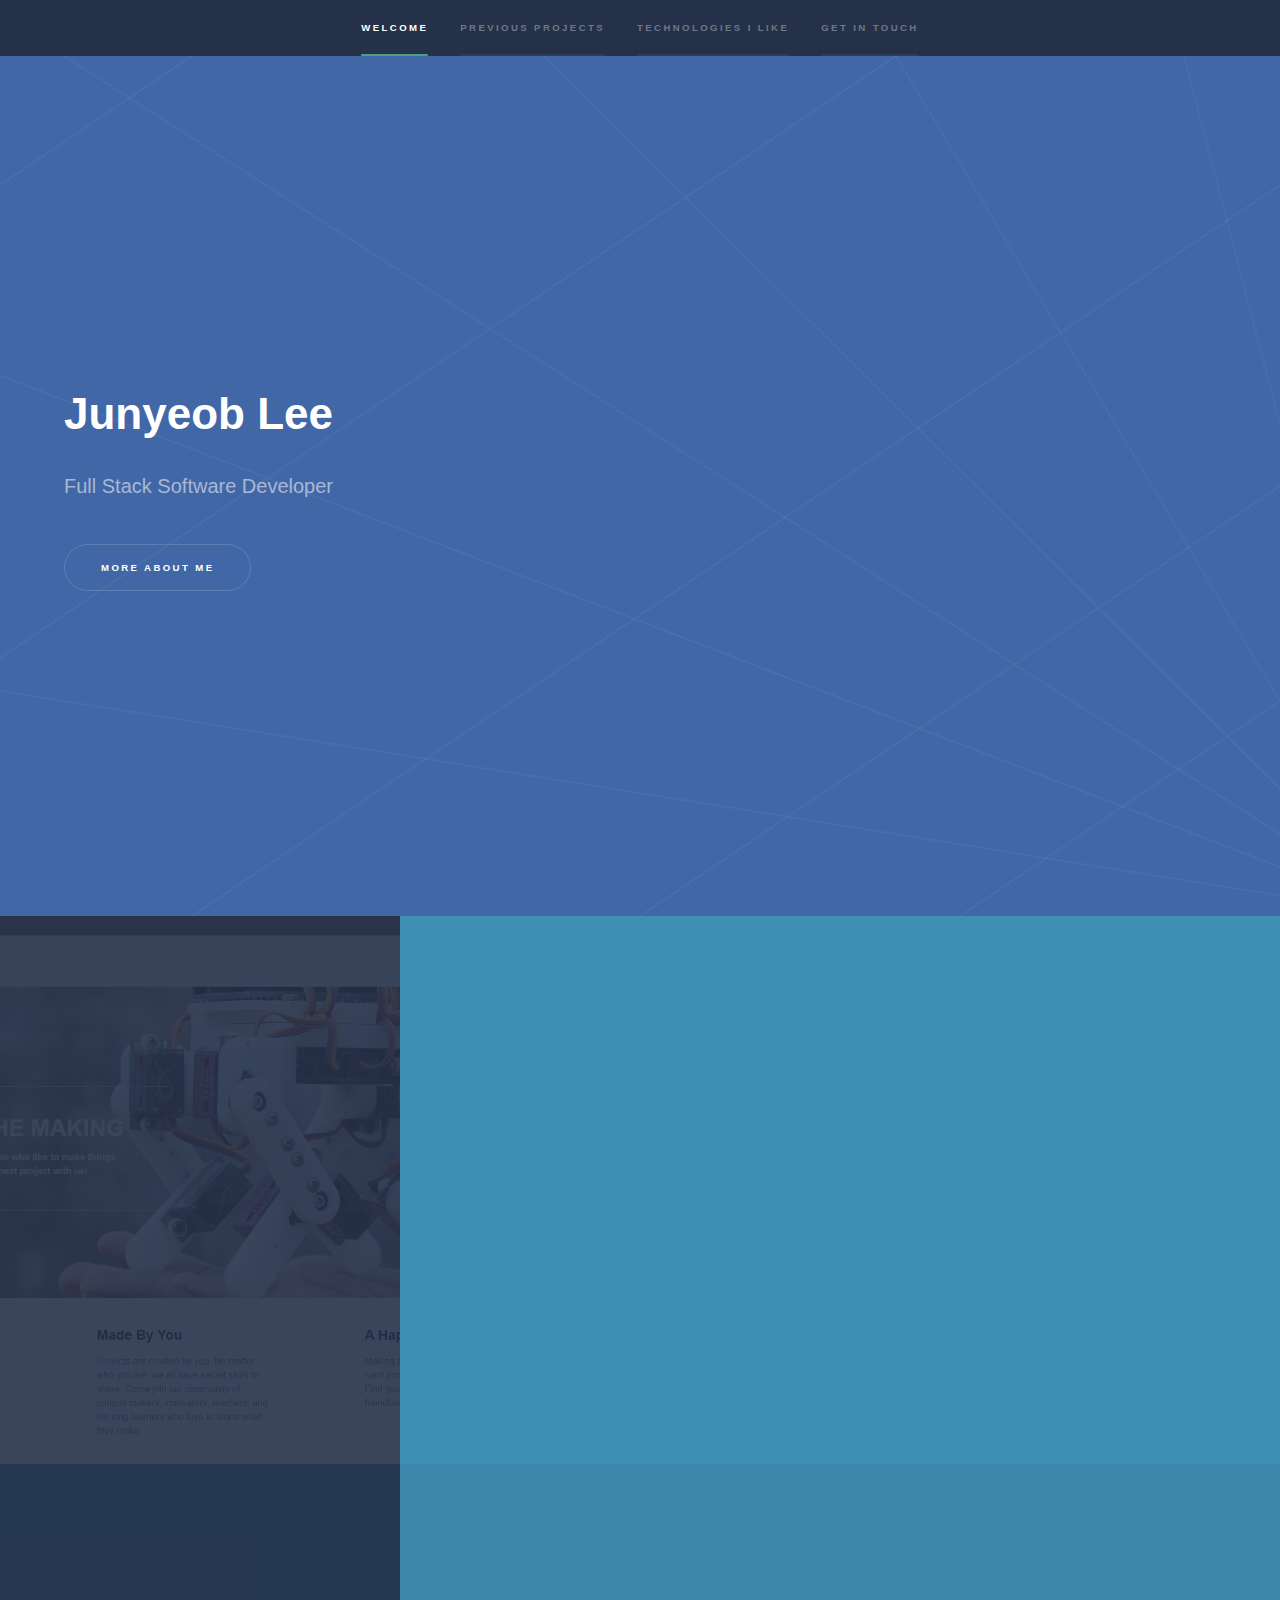
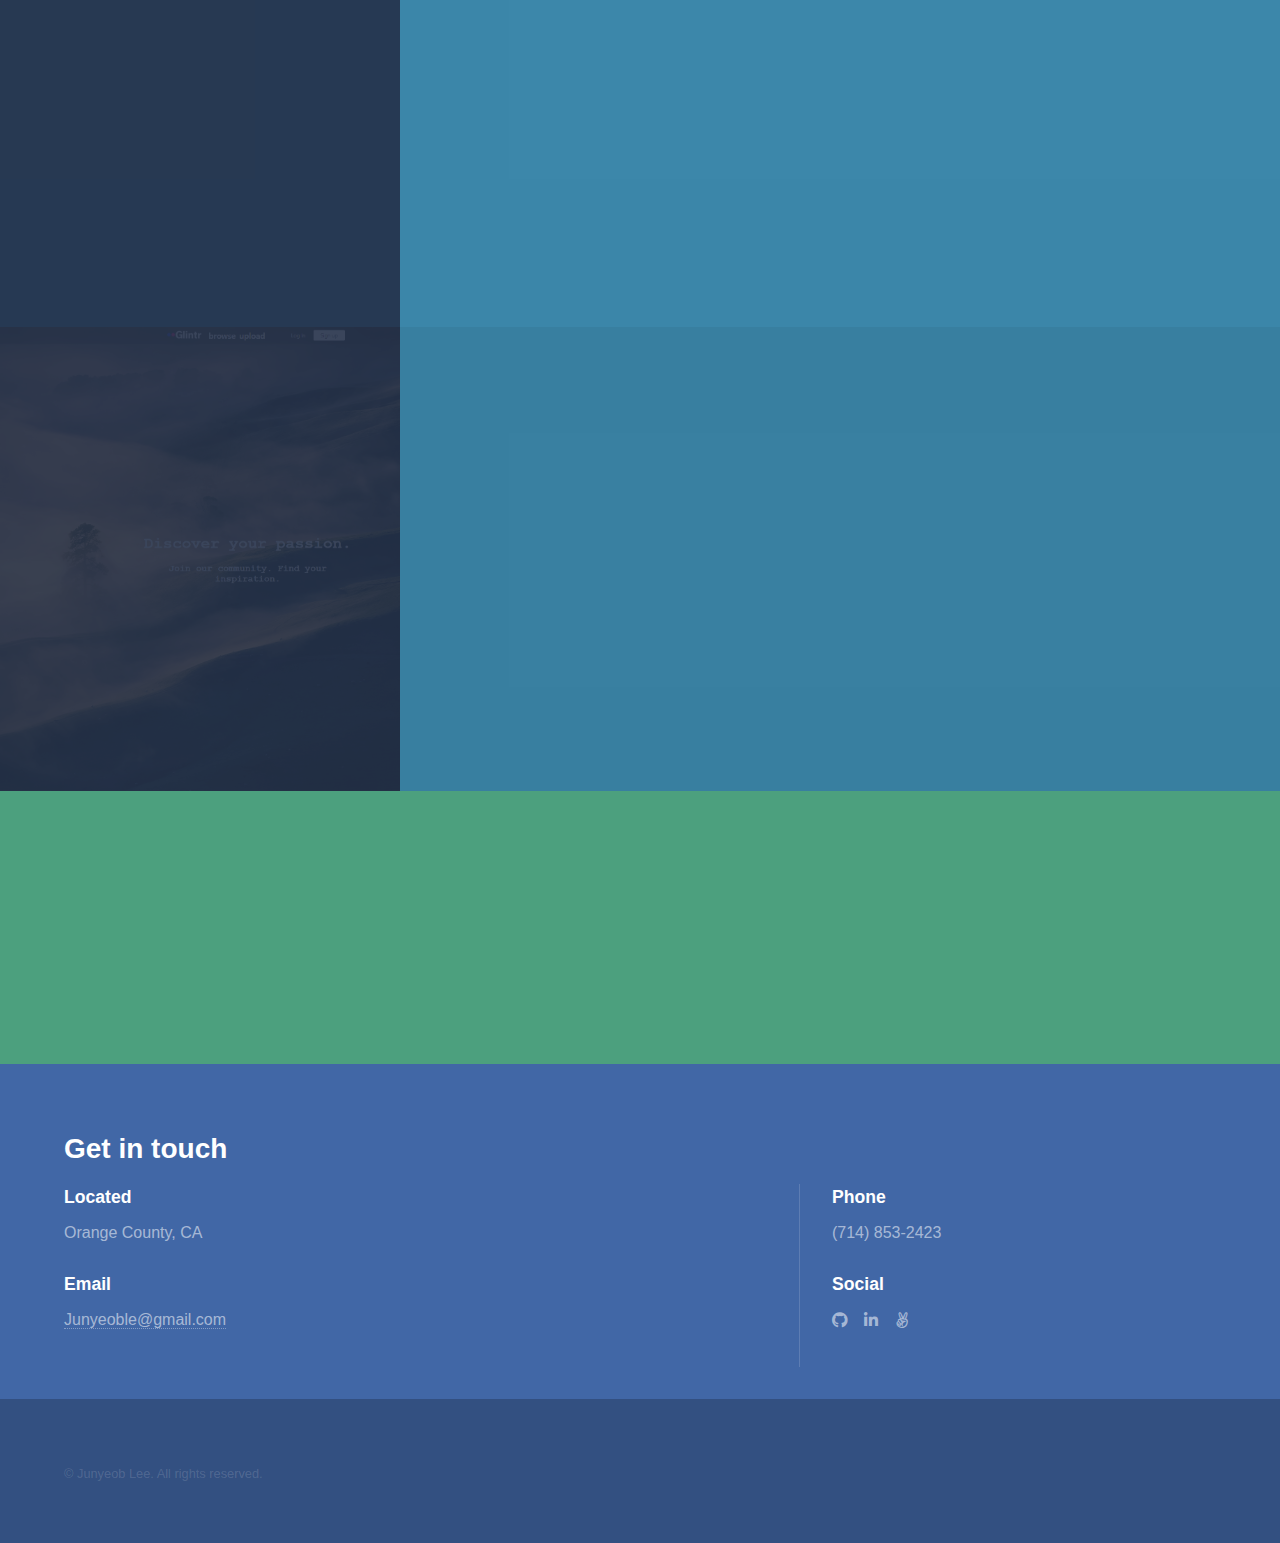
==== index.html @ c52e4247 "Add files via upload" ====
<!DOCTYPE HTML>
<!--
	Hyperspace by Pixelarity
	pixelarity.com | hello@pixelarity.com
	License: pixelarity.com/license
-->
<html>

<head>
	<title>Junyeob Lee</title>
	<meta charset="utf-8" />
	<meta name="viewport" content="width=device-width, initial-scale=1, user-scalable=no" />
	<link rel="stylesheet" href="assets/css/main.css" />
	<noscript>
		<link rel="stylesheet" href="assets/css/noscript.css" />
	</noscript>
</head>

<body class="is-preload">

	<!-- Sidebar -->
	<section id="sidebar">
		<div class="inner">
			<nav>
				<ul>
					<li><a href="#intro">Welcome</a></li>
					<li><a href="#one">Previous Projects</a></li>
					<li><a href="#two">Technologies I like</a></li>
					<li><a href="#three">Get in touch</a></li>
				</ul>
			</nav>
		</div>
	</section>

	<!-- Wrapper -->
	<div id="wrapper">

		<!-- Intro -->
		<section id="intro" class="wrapper style1 fullscreen fade-up">
			<div class="inner">
				<h1>Junyeob Lee</h1>
				<p>Full Stack Software Developer</p>
				<ul class="actions">
					<li><a href="#one" class="button scrolly">More about me</a></li>
				</ul>
			</div>
		</section>

		<!-- One -->
		<section id="one" class="wrapper style2 spotlights">
			<section>
				<a href="https://diwhy.herokuapp.com/" target="_blank" class="image"><img src="images/diwhy.png" alt=""
						data-position="center center" /></a>
				<div class="content">
					<div class="inner">
						<h2>DiWhy</h2>
						<p>A clone of Instructables.com for users to share pointless DIY Projects.</br></br>
							Please note that Live Sites
							are
							hosted on heroku, and they take a while to warm up for first time loading.</p>

						<section class="projecttechs">
							<ul class="tech">Frontend
								<li>
									HTML5
								</li>
								<li>
									CSS3
								</li>
								<li>
									React
								</li>
								<li>
									Redux
								</li>
							</ul>
							<ul class="tech">Backend
								<li>
									Python
								</li>
								<li>
									Flask
								</li>
								<li>
									SQLAlchemy
								</li>
								<li>
									PostgreSQL
								</li>
							</ul>
						</section>

						<ul class="actions">
							<li><a href="https://diwhy.herokuapp.com/" target="_blank" class="button">Live Site</a></li>
							<li><a href="https://github.com/TastySatang/DiWhy" target="_blank" class="button">Github Repository</a>
							</li>
						</ul>
					</div>
				</div>
			</section>
			<section>
				<a href="https://rev-up.herokuapp.com/" target="_blank" class="image"><img src="images/revup.png" alt="revup"
						data-position="top center" /></a>
				<div class="content">
					<div class="inner">
						<h2>Rev Up</h2>
						<p>Inspired by Meetup.com</p>
						<section class="projecttechs">
							<ul class="tech">Frontend
								<li>
									HTML5
								</li>
								<li>
									CSS3
								</li>
								<li>
									React
								</li>
								<li>
									Redux
								</li>
							</ul>
							<ul class="tech">Backend
								<li>
									Python
								</li>
								<li>
									Flask
								</li>
								<li>
									SQLAlchemy
								</li>
								<li>
									PostgreSQL
								</li>
							</ul>
						</section>
						<ul class="actions">
							<li><a href="https://rev-up.herokuapp.com/" target="_blank" class="button">Live Site</a></li>
							<li><a href="https://github.com/TastySatang/RevUp" target="_blank" class="button">Github Repository</a>
						</ul>
					</div>
				</div>
			</section>
			<section>
				<a href="https://glintr.herokuapp.com/" target="_blank" class="image"><img src="images/glintr.png" alt=""
						data-position="25% 25%" /></a>
				<div class="content">
					<div class="inner">
						<h2>Glintr</h2>
						<p>Flickr clone</p>
						<section class="projecttechs">
							<ul class="tech">Frontend
								<li>
									HTML5
								</li>
								<li>
									CSS3
								</li>
								<li>
									React
								</li>
								<li>
									Redux
								</li>
							</ul>
							<ul class="tech">Backend
								<li>
									Node.js
								</li>
								<li>
									Express.js
								</li>
								<li>
									Sequelize
								</li>
								<li>
									PostgreSQL
								</li>
							</ul>
						</section>
						<ul class="actions">
							<li><a href="https://glintr.herokuapp.com/" target="_blank" class="button">Live Site</a></li>
							<li><a href="https://github.com/TastySatang/Glintr" target="_blank" class="button">Github Repository</a>
						</ul>
					</div>
				</div>
			</section>
		</section>

		<!-- Two -->
		<section id="two" class="wrapper style3 fade-up">
			<div class="inner">
				<h2>Technologies I like</h2>
				<p>These are technologies I've used in my previous projects.</p>
				<div class="techs">
					<img alt="HTML5"
						src="https://img.shields.io/badge/html5-%23E34F26.svg?&amp;style=for-the-badge&amp;logo=html5&amp;logoColor=white">
					<img alt="CSS3"
						src="https://img.shields.io/badge/css3-%231572B6.svg?&amp;style=for-the-badge&amp;logo=css3&amp;logoColor=white">
					<img alt="JavaScript"
						src="https://img.shields.io/badge/javascript-%23323330.svg?&amp;style=for-the-badge&amp;logo=javascript&amp;logoColor=%23F7DF1E">
					<img alt="NodeJS"
						src="https://img.shields.io/badge/node.js-%2343853D.svg?&amp;style=for-the-badge&amp;logo=node.js&amp;logoColor=white">
					<img alt="Express.js"
						src="https://img.shields.io/badge/Express.js-000000?style=for-the-badge&amp;logo=express&amp;logoColor=white">
					<img alt="React"
						src="https://img.shields.io/badge/react-%2320232a.svg?&amp;style=for-the-badge&amp;logo=react&amp;logoColor=%2361DAFB">
					<img alt="Redux"
						src="https://img.shields.io/badge/redux-%23593d88.svg?&amp;style=for-the-badge&amp;logo=redux&amp;logoColor=white">
					<img alt="Mocha"
						src="https://img.shields.io/badge/-mocha-%238D6748?&amp;style=for-the-badge&amp;logo=mocha&amp;logoColor=white">
					<img alt="Postgres"
						src="https://img.shields.io/badge/postgres-%23316192.svg?&amp;style=for-the-badge&amp;logo=postgresql&amp;logoColor=white">
					<img alt="Python"
						src="https://img.shields.io/badge/python-%2314354C.svg?&amp;style=for-the-badge&amp;logo=python&amp;logoColor=white">
					<img alt="Flask"
						src="https://img.shields.io/badge/flask-%23000.svg?&amp;style=for-the-badge&amp;logo=flask&amp;logoColor=white">
					<img alt="Heroku"
						src="https://img.shields.io/badge/heroku-%23430098.svg?&amp;style=for-the-badge&amp;logo=heroku&amp;logoColor=white">
					<img alt="AWS"
						src="https://img.shields.io/badge/Amazon_AWS-232F3E?style=for-the-badge&amp;logo=amazon-aws&amp;logoColor=white">
					<img alt="Docker"
						src="https://img.shields.io/badge/docker-0088CC?&amp;style=for-the-badge&amp;logo=docker&amp;logoColor=white">
					<img alt="pug"
						src="https://img.shields.io/badge/pug-A86454?&amp;style=for-the-badge&amp;logo=pug&amp;logoColor=white">

				</div>
			</div>
		</section>

		<!-- Three -->
		<section id=" three" class="wrapper style1 fade-up">
			<div class="inner">
				<h2>Get in touch</h2>
				<!-- <p>Phasellus convallis elit id ullamcorper pulvinar. Duis aliquam turpis mauris, eu ultricies erat malesuada
					quis. Aliquam dapibus, lacus eget hendrerit bibendum, urna est aliquam sem, sit amet imperdiet est velit quis
					lorem.</p> -->
				<div class="split style1">
					<!-- <section>
						<form method="post" action="#">
							<div class="fields">
								<div class="field half">
									<label for="name">Name</label>
									<input type="text" name="name" id="name" />
								</div>
								<div class="field half">
									<label for="email">Email</label>
									<input type="text" name="email" id="email" />
								</div>
								<div class="field">
									<label for="message">Message</label>
									<textarea name="message" id="message" rows="5"></textarea>
								</div>
							</div>
							<ul class="actions">
								<li><a href="" class="button submit">Send Message</a></li>
							</ul>
						</form>
					</section> -->
					<section>
						<ul class="contact">
							<li>
								<h3>Located</h3>
								Orange County, CA<br />
								</span>
							</li>
							<li>
								<h3>Email</h3>
								<a href="mailto:junyeoble@gmail.com">Junyeoble@gmail.com</a>
							</li>
						</ul>
					</section>
					<section>
						<ul class="contact">
							<li>
								<h3>Phone</h3>
								<span>(714) 853-2423</span>
							</li>
							<li>
								<h3>Social</h3>
								<ul class="icons">
									<li><a href="https://github.com/TastySatang" class="icon brands fa-github"><span
												class="label">GitHub</span></a></li>
									<li><a href="https://www.linkedin.com/in/junyeob-lee-10a87621b/"
											class="icon brands fa-linkedin-in"><span class="label">LinkedIn</span></a></li>
									<li><a href="https://angel.co/u/junyeob-lee" class="icon brands fa-angellist"><span
												class="label">Angel</span></a></li>
								</ul>
							</li>
						</ul>
					</section>
					</ul>

				</div>
			</div>
		</section>

	</div>

	<!-- Footer -->
	<footer id="footer" class="wrapper style1-alt">
		<div class="inner">
			<ul class="menu">
				<li>&copy; Junyeob Lee. All rights reserved.</li>
			</ul>
		</div>
	</footer>

	<!-- Scripts -->
	<script src="assets/js/jquery.min.js"></script>
	<script src="assets/js/jquery.scrollex.min.js"></script>
	<script src="assets/js/jquery.scrolly.min.js"></script>
	<script src="assets/js/browser.min.js"></script>
	<script src="assets/js/breakpoints.min.js"></script>
	<script src="assets/js/util.js"></script>
	<script src="assets/js/main.js"></script>

</body>

</html>
---- assets/css/main.css ----
@import url(fontawesome-all.min.css);

/*
	Hyperspace by Pixelarity
	pixelarity.com | hello@pixelarity.com
	License: pixelarity.com/license
*/

html, body, div, span, applet, object,
iframe, h1, h2, h3, h4, h5, h6, p, blockquote,
pre, a, abbr, acronym, address, big, cite,
code, del, dfn, em, img, ins, kbd, q, s, samp,
small, strike, strong, sub, sup, tt, var, b,
u, i, center, dl, dt, dd, ol, ul, li, fieldset,
form, label, legend, table, caption, tbody,
tfoot, thead, tr, th, td, article, aside,
canvas, details, embed, figure, figcaption,
footer, header, hgroup, menu, nav, output, ruby,
section, summary, time, mark, audio, video {
	margin: 0;
	padding: 0;
	border: 0;
	font-size: 100%;
	font: inherit;
	vertical-align: baseline;}

article, aside, details, figcaption, figure,
footer, header, hgroup, menu, nav, section {
	display: block;}

body {
	line-height: 1;
}

ol, ul {
	list-style: none;
}

blockquote, q {
	quotes: none;
}

	blockquote:before, blockquote:after, q:before, q:after {
		content: '';
		content: none;
	}

table {
	border-collapse: collapse;
	border-spacing: 0;
}

body {
	-webkit-text-size-adjust: none;
}

mark {
	background-color: transparent;
	color: inherit;
}

input::-moz-focus-inner {
	border: 0;
	padding: 0;
}

input, select, textarea {
	-moz-appearance: none;
	-webkit-appearance: none;
	-ms-appearance: none;
	appearance: none;
}

/* Basic */

	@-ms-viewport {
		width: device-width;
	}

	body {
		-ms-overflow-style: scrollbar;
	}

	@media screen and (max-width: 480px) {

		html, body {
			min-width: 320px;
		}

	}

	html {
		box-sizing: border-box;
	}

	*, *:before, *:after {
		box-sizing: inherit;
	}

	body {
		background: #253149;
	}

		body.is-preload *, body.is-preload *:before, body.is-preload *:after {
			-moz-animation: none !important;
			-webkit-animation: none !important;
			-ms-animation: none !important;
			animation: none !important;
			-moz-transition: none !important;
			-webkit-transition: none !important;
			-ms-transition: none !important;
			transition: none !important;
		}

/* Type */

	body, input, select, textarea {
		color: rgba(255, 255, 255, 0.55);
		font-family: Arial, Helvetica, sans-serif;
		font-size: 16.5pt;
		font-weight: normal;
		line-height: 1.75;
	}

		@media screen and (max-width: 1680px) {

			body, input, select, textarea {
				font-size: 13pt;
			}

		}

		@media screen and (max-width: 1280px) {

			body, input, select, textarea {
				font-size: 12pt;
			}

		}

		@media screen and (max-width: 360px) {

			body, input, select, textarea {
				font-size: 11pt;
			}

		}

	a {
		-moz-transition: color 0.2s ease, border-bottom-color 0.2s ease;
		-webkit-transition: color 0.2s ease, border-bottom-color 0.2s ease;
		-ms-transition: color 0.2s ease, border-bottom-color 0.2s ease;
		transition: color 0.2s ease, border-bottom-color 0.2s ease;
		border-bottom: dotted 1px rgba(255, 255, 255, 0.35);
		color: inherit;
		text-decoration: none;
	}

		a:hover {
			border-bottom-color: transparent;
			color: #ffffff;
		}

	strong, b {
		color: #ffffff;
		font-weight: bold;
	}

	em, i {
		font-style: italic;
	}

	p {
		margin: 0 0 2em 0;
	}

	h1, h2, h3, h4, h5, h6 {
		color: #ffffff;
		font-weight: bold;
		line-height: 1.5;
		margin: 0 0 0.5em 0;
	}

		h1 a, h2 a, h3 a, h4 a, h5 a, h6 a {
			color: inherit;
			text-decoration: none;
		}

	h1 {
		font-size: 2.75em;
	}

		h1.major {
			margin: 0 0 1.3em 0;
			position: relative;
			padding-bottom: 0.35em;
		}

			h1.major:after {
				background-image: -moz-linear-gradient(to right, #4167a6, #4ca07e);
				background-image: -webkit-linear-gradient(to right, #4167a6, #4ca07e);
				background-image: -ms-linear-gradient(to right, #4167a6, #4ca07e);
				background-image: linear-gradient(to right, #4167a6, #4ca07e);
				-moz-transition: max-width 0.2s ease;
				-webkit-transition: max-width 0.2s ease;
				-ms-transition: max-width 0.2s ease;
				transition: max-width 0.2s ease;
				border-radius: 0.2em;
				bottom: 0;
				content: '';
				height: 0.05em;
				position: absolute;
				right: 0;
				width: 100%;
			}

	h2 {
		font-size: 1.75em;
	}

	h3 {
		font-size: 1.1em;
	}

	h4 {
		font-size: 1em;
	}

	h5 {
		font-size: 0.8em;
	}

	h6 {
		font-size: 0.6em;
	}

	@media screen and (max-width: 736px) {

		h1 {
			font-size: 2em;
		}

		h2 {
			font-size: 1.25em;
		}

		h3 {
			font-size: 1em;
		}

		h4 {
			font-size: 0.8em;
		}

		h5 {
			font-size: 0.6em;
		}

		h6 {
			font-size: 0.6em;
		}

	}

	sub {
		font-size: 0.8em;
		position: relative;
		top: 0.5em;
	}

	sup {
		font-size: 0.8em;
		position: relative;
		top: -0.5em;
	}

	blockquote {
		border-left: solid 4px rgba(255, 255, 255, 0.15);
		font-style: italic;
		margin: 0 0 2em 0;
		padding: 0.5em 0 0.5em 2em;
	}

	code {
		background: rgba(255, 255, 255, 0.05);
		border-radius: 0.25em;
		border: solid 1px rgba(255, 255, 255, 0.15);
		font-family: "Courier New", monospace;
		font-size: 0.9em;
		margin: 0 0.25em;
		padding: 0.25em 0.65em;
	}

	pre {
		-webkit-overflow-scrolling: touch;
		font-family: "Courier New", monospace;
		font-size: 0.9em;
		margin: 0 0 2em 0;
	}

		pre code {
			display: block;
			line-height: 1.75em;
			padding: 1em 1.5em;
			overflow-x: auto;
		}

	hr {
		border: 0;
		border-bottom: solid 1px rgba(255, 255, 255, 0.15);
		margin: 2em 0;
	}

		hr.major {
			margin: 3em 0;
		}

	.align-left {
		text-align: left;
	}

	.align-center {
		text-align: center;
	}

	.align-right {
		text-align: right;
	}

/* Row */

	.row {
		display: flex;
		flex-wrap: wrap;
		box-sizing: border-box;
		align-items: stretch;
	}

		.row > * {
			box-sizing: border-box;
		}

		.row.gtr-uniform > * > :last-child {
			margin-bottom: 0;
		}

		.row.aln-left {
			justify-content: flex-start;
		}

		.row.aln-center {
			justify-content: center;
		}

		.row.aln-right {
			justify-content: flex-end;
		}

		.row.aln-top {
			align-items: flex-start;
		}

		.row.aln-middle {
			align-items: center;
		}

		.row.aln-bottom {
			align-items: flex-end;
		}

		.row > .imp {
			order: -1;
		}

		.row > .col-1 {
			width: 8.33333%;
		}

		.row > .off-1 {
			margin-left: 8.33333%;
		}

		.row > .col-2 {
			width: 16.66667%;
		}

		.row > .off-2 {
			margin-left: 16.66667%;
		}

		.row > .col-3 {
			width: 25%;
		}

		.row > .off-3 {
			margin-left: 25%;
		}

		.row > .col-4 {
			width: 33.33333%;
		}

		.row > .off-4 {
			margin-left: 33.33333%;
		}

		.row > .col-5 {
			width: 41.66667%;
		}

		.row > .off-5 {
			margin-left: 41.66667%;
		}

		.row > .col-6 {
			width: 50%;
		}

		.row > .off-6 {
			margin-left: 50%;
		}

		.row > .col-7 {
			width: 58.33333%;
		}

		.row > .off-7 {
			margin-left: 58.33333%;
		}

		.row > .col-8 {
			width: 66.66667%;
		}

		.row > .off-8 {
			margin-left: 66.66667%;
		}

		.row > .col-9 {
			width: 75%;
		}

		.row > .off-9 {
			margin-left: 75%;
		}

		.row > .col-10 {
			width: 83.33333%;
		}

		.row > .off-10 {
			margin-left: 83.33333%;
		}

		.row > .col-11 {
			width: 91.66667%;
		}

		.row > .off-11 {
			margin-left: 91.66667%;
		}

		.row > .col-12 {
			width: 100%;
		}

		.row > .off-12 {
			margin-left: 100%;
		}

		.row.gtr-0 {
			margin-top: 0;
			margin-left: 0em;
		}

			.row.gtr-0 > * {
				padding: 0 0 0 0em;
			}

			.row.gtr-0.gtr-uniform {
				margin-top: 0em;
			}

				.row.gtr-0.gtr-uniform > * {
					padding-top: 0em;
				}

		.row.gtr-25 {
			margin-top: 0;
			margin-left: -0.375em;
		}

			.row.gtr-25 > * {
				padding: 0 0 0 0.375em;
			}

			.row.gtr-25.gtr-uniform {
				margin-top: -0.375em;
			}

				.row.gtr-25.gtr-uniform > * {
					padding-top: 0.375em;
				}

		.row.gtr-50 {
			margin-top: 0;
			margin-left: -0.75em;
		}

			.row.gtr-50 > * {
				padding: 0 0 0 0.75em;
			}

			.row.gtr-50.gtr-uniform {
				margin-top: -0.75em;
			}

				.row.gtr-50.gtr-uniform > * {
					padding-top: 0.75em;
				}

		.row {
			margin-top: 0;
			margin-left: -1.5em;
		}

			.row > * {
				padding: 0 0 0 1.5em;
			}

			.row.gtr-uniform {
				margin-top: -1.5em;
			}

				.row.gtr-uniform > * {
					padding-top: 1.5em;
				}

		.row.gtr-150 {
			margin-top: 0;
			margin-left: -2.25em;
		}

			.row.gtr-150 > * {
				padding: 0 0 0 2.25em;
			}

			.row.gtr-150.gtr-uniform {
				margin-top: -2.25em;
			}

				.row.gtr-150.gtr-uniform > * {
					padding-top: 2.25em;
				}

		.row.gtr-200 {
			margin-top: 0;
			margin-left: -3em;
		}

			.row.gtr-200 > * {
				padding: 0 0 0 3em;
			}

			.row.gtr-200.gtr-uniform {
				margin-top: -3em;
			}

				.row.gtr-200.gtr-uniform > * {
					padding-top: 3em;
				}

		@media screen and (max-width: 1680px) {

			.row {
				display: flex;
				flex-wrap: wrap;
				box-sizing: border-box;
				align-items: stretch;
			}

				.row > * {
					box-sizing: border-box;
				}

				.row.gtr-uniform > * > :last-child {
					margin-bottom: 0;
				}

				.row.aln-left {
					justify-content: flex-start;
				}

				.row.aln-center {
					justify-content: center;
				}

				.row.aln-right {
					justify-content: flex-end;
				}

				.row.aln-top {
					align-items: flex-start;
				}

				.row.aln-middle {
					align-items: center;
				}

				.row.aln-bottom {
					align-items: flex-end;
				}

				.row > .imp-xlarge {
					order: -1;
				}

				.row > .col-1-xlarge {
					width: 8.33333%;
				}

				.row > .off-1-xlarge {
					margin-left: 8.33333%;
				}

				.row > .col-2-xlarge {
					width: 16.66667%;
				}

				.row > .off-2-xlarge {
					margin-left: 16.66667%;
				}

				.row > .col-3-xlarge {
					width: 25%;
				}

				.row > .off-3-xlarge {
					margin-left: 25%;
				}

				.row > .col-4-xlarge {
					width: 33.33333%;
				}

				.row > .off-4-xlarge {
					margin-left: 33.33333%;
				}

				.row > .col-5-xlarge {
					width: 41.66667%;
				}

				.row > .off-5-xlarge {
					margin-left: 41.66667%;
				}

				.row > .col-6-xlarge {
					width: 50%;
				}

				.row > .off-6-xlarge {
					margin-left: 50%;
				}

				.row > .col-7-xlarge {
					width: 58.33333%;
				}

				.row > .off-7-xlarge {
					margin-left: 58.33333%;
				}

				.row > .col-8-xlarge {
					width: 66.66667%;
				}

				.row > .off-8-xlarge {
					margin-left: 66.66667%;
				}

				.row > .col-9-xlarge {
					width: 75%;
				}

				.row > .off-9-xlarge {
					margin-left: 75%;
				}

				.row > .col-10-xlarge {
					width: 83.33333%;
				}

				.row > .off-10-xlarge {
					margin-left: 83.33333%;
				}

				.row > .col-11-xlarge {
					width: 91.66667%;
				}

				.row > .off-11-xlarge {
					margin-left: 91.66667%;
				}

				.row > .col-12-xlarge {
					width: 100%;
				}

				.row > .off-12-xlarge {
					margin-left: 100%;
				}

				.row.gtr-0 {
					margin-top: 0;
					margin-left: 0em;
				}

					.row.gtr-0 > * {
						padding: 0 0 0 0em;
					}

					.row.gtr-0.gtr-uniform {
						margin-top: 0em;
					}

						.row.gtr-0.gtr-uniform > * {
							padding-top: 0em;
						}

				.row.gtr-25 {
					margin-top: 0;
					margin-left: -0.375em;
				}

					.row.gtr-25 > * {
						padding: 0 0 0 0.375em;
					}

					.row.gtr-25.gtr-uniform {
						margin-top: -0.375em;
					}

						.row.gtr-25.gtr-uniform > * {
							padding-top: 0.375em;
						}

				.row.gtr-50 {
					margin-top: 0;
					margin-left: -0.75em;
				}

					.row.gtr-50 > * {
						padding: 0 0 0 0.75em;
					}

					.row.gtr-50.gtr-uniform {
						margin-top: -0.75em;
					}

						.row.gtr-50.gtr-uniform > * {
							padding-top: 0.75em;
						}

				.row {
					margin-top: 0;
					margin-left: -1.5em;
				}

					.row > * {
						padding: 0 0 0 1.5em;
					}

					.row.gtr-uniform {
						margin-top: -1.5em;
					}

						.row.gtr-uniform > * {
							padding-top: 1.5em;
						}

				.row.gtr-150 {
					margin-top: 0;
					margin-left: -2.25em;
				}

					.row.gtr-150 > * {
						padding: 0 0 0 2.25em;
					}

					.row.gtr-150.gtr-uniform {
						margin-top: -2.25em;
					}

						.row.gtr-150.gtr-uniform > * {
							padding-top: 2.25em;
						}

				.row.gtr-200 {
					margin-top: 0;
					margin-left: -3em;
				}

					.row.gtr-200 > * {
						padding: 0 0 0 3em;
					}

					.row.gtr-200.gtr-uniform {
						margin-top: -3em;
					}

						.row.gtr-200.gtr-uniform > * {
							padding-top: 3em;
						}

		}

		@media screen and (max-width: 1280px) {

			.row {
				display: flex;
				flex-wrap: wrap;
				box-sizing: border-box;
				align-items: stretch;
			}

				.row > * {
					box-sizing: border-box;
				}

				.row.gtr-uniform > * > :last-child {
					margin-bottom: 0;
				}

				.row.aln-left {
					justify-content: flex-start;
				}

				.row.aln-center {
					justify-content: center;
				}

				.row.aln-right {
					justify-content: flex-end;
				}

				.row.aln-top {
					align-items: flex-start;
				}

				.row.aln-middle {
					align-items: center;
				}

				.row.aln-bottom {
					align-items: flex-end;
				}

				.row > .imp-large {
					order: -1;
				}

				.row > .col-1-large {
					width: 8.33333%;
				}

				.row > .off-1-large {
					margin-left: 8.33333%;
				}

				.row > .col-2-large {
					width: 16.66667%;
				}

				.row > .off-2-large {
					margin-left: 16.66667%;
				}

				.row > .col-3-large {
					width: 25%;
				}

				.row > .off-3-large {
					margin-left: 25%;
				}

				.row > .col-4-large {
					width: 33.33333%;
				}

				.row > .off-4-large {
					margin-left: 33.33333%;
				}

				.row > .col-5-large {
					width: 41.66667%;
				}

				.row > .off-5-large {
					margin-left: 41.66667%;
				}

				.row > .col-6-large {
					width: 50%;
				}

				.row > .off-6-large {
					margin-left: 50%;
				}

				.row > .col-7-large {
					width: 58.33333%;
				}

				.row > .off-7-large {
					margin-left: 58.33333%;
				}

				.row > .col-8-large {
					width: 66.66667%;
				}

				.row > .off-8-large {
					margin-left: 66.66667%;
				}

				.row > .col-9-large {
					width: 75%;
				}

				.row > .off-9-large {
					margin-left: 75%;
				}

				.row > .col-10-large {
					width: 83.33333%;
				}

				.row > .off-10-large {
					margin-left: 83.33333%;
				}

				.row > .col-11-large {
					width: 91.66667%;
				}

				.row > .off-11-large {
					margin-left: 91.66667%;
				}

				.row > .col-12-large {
					width: 100%;
				}

				.row > .off-12-large {
					margin-left: 100%;
				}

				.row.gtr-0 {
					margin-top: 0;
					margin-left: 0em;
				}

					.row.gtr-0 > * {
						padding: 0 0 0 0em;
					}

					.row.gtr-0.gtr-uniform {
						margin-top: 0em;
					}

						.row.gtr-0.gtr-uniform > * {
							padding-top: 0em;
						}

				.row.gtr-25 {
					margin-top: 0;
					margin-left: -0.375em;
				}

					.row.gtr-25 > * {
						padding: 0 0 0 0.375em;
					}

					.row.gtr-25.gtr-uniform {
						margin-top: -0.375em;
					}

						.row.gtr-25.gtr-uniform > * {
							padding-top: 0.375em;
						}

				.row.gtr-50 {
					margin-top: 0;
					margin-left: -0.75em;
				}

					.row.gtr-50 > * {
						padding: 0 0 0 0.75em;
					}

					.row.gtr-50.gtr-uniform {
						margin-top: -0.75em;
					}

						.row.gtr-50.gtr-uniform > * {
							padding-top: 0.75em;
						}

				.row {
					margin-top: 0;
					margin-left: -1.5em;
				}

					.row > * {
						padding: 0 0 0 1.5em;
					}

					.row.gtr-uniform {
						margin-top: -1.5em;
					}

						.row.gtr-uniform > * {
							padding-top: 1.5em;
						}

				.row.gtr-150 {
					margin-top: 0;
					margin-left: -2.25em;
				}

					.row.gtr-150 > * {
						padding: 0 0 0 2.25em;
					}

					.row.gtr-150.gtr-uniform {
						margin-top: -2.25em;
					}

						.row.gtr-150.gtr-uniform > * {
							padding-top: 2.25em;
						}

				.row.gtr-200 {
					margin-top: 0;
					margin-left: -3em;
				}

					.row.gtr-200 > * {
						padding: 0 0 0 3em;
					}

					.row.gtr-200.gtr-uniform {
						margin-top: -3em;
					}

						.row.gtr-200.gtr-uniform > * {
							padding-top: 3em;
						}

		}

		@media screen and (max-width: 980px) {

			.row {
				display: flex;
				flex-wrap: wrap;
				box-sizing: border-box;
				align-items: stretch;
			}

				.row > * {
					box-sizing: border-box;
				}

				.row.gtr-uniform > * > :last-child {
					margin-bottom: 0;
				}

				.row.aln-left {
					justify-content: flex-start;
				}

				.row.aln-center {
					justify-content: center;
				}

				.row.aln-right {
					justify-content: flex-end;
				}

				.row.aln-top {
					align-items: flex-start;
				}

				.row.aln-middle {
					align-items: center;
				}

				.row.aln-bottom {
					align-items: flex-end;
				}

				.row > .imp-medium {
					order: -1;
				}

				.row > .col-1-medium {
					width: 8.33333%;
				}

				.row > .off-1-medium {
					margin-left: 8.33333%;
				}

				.row > .col-2-medium {
					width: 16.66667%;
				}

				.row > .off-2-medium {
					margin-left: 16.66667%;
				}

				.row > .col-3-medium {
					width: 25%;
				}

				.row > .off-3-medium {
					margin-left: 25%;
				}

				.row > .col-4-medium {
					width: 33.33333%;
				}

				.row > .off-4-medium {
					margin-left: 33.33333%;
				}

				.row > .col-5-medium {
					width: 41.66667%;
				}

				.row > .off-5-medium {
					margin-left: 41.66667%;
				}

				.row > .col-6-medium {
					width: 50%;
				}

				.row > .off-6-medium {
					margin-left: 50%;
				}

				.row > .col-7-medium {
					width: 58.33333%;
				}

				.row > .off-7-medium {
					margin-left: 58.33333%;
				}

				.row > .col-8-medium {
					width: 66.66667%;
				}

				.row > .off-8-medium {
					margin-left: 66.66667%;
				}

				.row > .col-9-medium {
					width: 75%;
				}

				.row > .off-9-medium {
					margin-left: 75%;
				}

				.row > .col-10-medium {
					width: 83.33333%;
				}

				.row > .off-10-medium {
					margin-left: 83.33333%;
				}

				.row > .col-11-medium {
					width: 91.66667%;
				}

				.row > .off-11-medium {
					margin-left: 91.66667%;
				}

				.row > .col-12-medium {
					width: 100%;
				}

				.row > .off-12-medium {
					margin-left: 100%;
				}

				.row.gtr-0 {
					margin-top: 0;
					margin-left: 0em;
				}

					.row.gtr-0 > * {
						padding: 0 0 0 0em;
					}

					.row.gtr-0.gtr-uniform {
						margin-top: 0em;
					}

						.row.gtr-0.gtr-uniform > * {
							padding-top: 0em;
						}

				.row.gtr-25 {
					margin-top: 0;
					margin-left: -0.375em;
				}

					.row.gtr-25 > * {
						padding: 0 0 0 0.375em;
					}

					.row.gtr-25.gtr-uniform {
						margin-top: -0.375em;
					}

						.row.gtr-25.gtr-uniform > * {
							padding-top: 0.375em;
						}

				.row.gtr-50 {
					margin-top: 0;
					margin-left: -0.75em;
				}

					.row.gtr-50 > * {
						padding: 0 0 0 0.75em;
					}

					.row.gtr-50.gtr-uniform {
						margin-top: -0.75em;
					}

						.row.gtr-50.gtr-uniform > * {
							padding-top: 0.75em;
						}

				.row {
					margin-top: 0;
					margin-left: -1.5em;
				}

					.row > * {
						padding: 0 0 0 1.5em;
					}

					.row.gtr-uniform {
						margin-top: -1.5em;
					}

						.row.gtr-uniform > * {
							padding-top: 1.5em;
						}

				.row.gtr-150 {
					margin-top: 0;
					margin-left: -2.25em;
				}

					.row.gtr-150 > * {
						padding: 0 0 0 2.25em;
					}

					.row.gtr-150.gtr-uniform {
						margin-top: -2.25em;
					}

						.row.gtr-150.gtr-uniform > * {
							padding-top: 2.25em;
						}

				.row.gtr-200 {
					margin-top: 0;
					margin-left: -3em;
				}

					.row.gtr-200 > * {
						padding: 0 0 0 3em;
					}

					.row.gtr-200.gtr-uniform {
						margin-top: -3em;
					}

						.row.gtr-200.gtr-uniform > * {
							padding-top: 3em;
						}

		}

		@media screen and (max-width: 736px) {

			.row {
				display: flex;
				flex-wrap: wrap;
				box-sizing: border-box;
				align-items: stretch;
			}

				.row > * {
					box-sizing: border-box;
				}

				.row.gtr-uniform > * > :last-child {
					margin-bottom: 0;
				}

				.row.aln-left {
					justify-content: flex-start;
				}

				.row.aln-center {
					justify-content: center;
				}

				.row.aln-right {
					justify-content: flex-end;
				}

				.row.aln-top {
					align-items: flex-start;
				}

				.row.aln-middle {
					align-items: center;
				}

				.row.aln-bottom {
					align-items: flex-end;
				}

				.row > .imp-small {
					order: -1;
				}

				.row > .col-1-small {
					width: 8.33333%;
				}

				.row > .off-1-small {
					margin-left: 8.33333%;
				}

				.row > .col-2-small {
					width: 16.66667%;
				}

				.row > .off-2-small {
					margin-left: 16.66667%;
				}

				.row > .col-3-small {
					width: 25%;
				}

				.row > .off-3-small {
					margin-left: 25%;
				}

				.row > .col-4-small {
					width: 33.33333%;
				}

				.row > .off-4-small {
					margin-left: 33.33333%;
				}

				.row > .col-5-small {
					width: 41.66667%;
				}

				.row > .off-5-small {
					margin-left: 41.66667%;
				}

				.row > .col-6-small {
					width: 50%;
				}

				.row > .off-6-small {
					margin-left: 50%;
				}

				.row > .col-7-small {
					width: 58.33333%;
				}

				.row > .off-7-small {
					margin-left: 58.33333%;
				}

				.row > .col-8-small {
					width: 66.66667%;
				}

				.row > .off-8-small {
					margin-left: 66.66667%;
				}

				.row > .col-9-small {
					width: 75%;
				}

				.row > .off-9-small {
					margin-left: 75%;
				}

				.row > .col-10-small {
					width: 83.33333%;
				}

				.row > .off-10-small {
					margin-left: 83.33333%;
				}

				.row > .col-11-small {
					width: 91.66667%;
				}

				.row > .off-11-small {
					margin-left: 91.66667%;
				}

				.row > .col-12-small {
					width: 100%;
				}

				.row > .off-12-small {
					margin-left: 100%;
				}

				.row.gtr-0 {
					margin-top: 0;
					margin-left: 0em;
				}

					.row.gtr-0 > * {
						padding: 0 0 0 0em;
					}

					.row.gtr-0.gtr-uniform {
						margin-top: 0em;
					}

						.row.gtr-0.gtr-uniform > * {
							padding-top: 0em;
						}

				.row.gtr-25 {
					margin-top: 0;
					margin-left: -0.375em;
				}

					.row.gtr-25 > * {
						padding: 0 0 0 0.375em;
					}

					.row.gtr-25.gtr-uniform {
						margin-top: -0.375em;
					}

						.row.gtr-25.gtr-uniform > * {
							padding-top: 0.375em;
						}

				.row.gtr-50 {
					margin-top: 0;
					margin-left: -0.75em;
				}

					.row.gtr-50 > * {
						padding: 0 0 0 0.75em;
					}

					.row.gtr-50.gtr-uniform {
						margin-top: -0.75em;
					}

						.row.gtr-50.gtr-uniform > * {
							padding-top: 0.75em;
						}

				.row {
					margin-top: 0;
					margin-left: -1.5em;
				}

					.row > * {
						padding: 0 0 0 1.5em;
					}

					.row.gtr-uniform {
						margin-top: -1.5em;
					}

						.row.gtr-uniform > * {
							padding-top: 1.5em;
						}

				.row.gtr-150 {
					margin-top: 0;
					margin-left: -2.25em;
				}

					.row.gtr-150 > * {
						padding: 0 0 0 2.25em;
					}

					.row.gtr-150.gtr-uniform {
						margin-top: -2.25em;
					}

						.row.gtr-150.gtr-uniform > * {
							padding-top: 2.25em;
						}

				.row.gtr-200 {
					margin-top: 0;
					margin-left: -3em;
				}

					.row.gtr-200 > * {
						padding: 0 0 0 3em;
					}

					.row.gtr-200.gtr-uniform {
						margin-top: -3em;
					}

						.row.gtr-200.gtr-uniform > * {
							padding-top: 3em;
						}

		}

		@media screen and (max-width: 480px) {

			.row {
				display: flex;
				flex-wrap: wrap;
				box-sizing: border-box;
				align-items: stretch;
			}

				.row > * {
					box-sizing: border-box;
				}

				.row.gtr-uniform > * > :last-child {
					margin-bottom: 0;
				}

				.row.aln-left {
					justify-content: flex-start;
				}

				.row.aln-center {
					justify-content: center;
				}

				.row.aln-right {
					justify-content: flex-end;
				}

				.row.aln-top {
					align-items: flex-start;
				}

				.row.aln-middle {
					align-items: center;
				}

				.row.aln-bottom {
					align-items: flex-end;
				}

				.row > .imp-xsmall {
					order: -1;
				}

				.row > .col-1-xsmall {
					width: 8.33333%;
				}

				.row > .off-1-xsmall {
					margin-left: 8.33333%;
				}

				.row > .col-2-xsmall {
					width: 16.66667%;
				}

				.row > .off-2-xsmall {
					margin-left: 16.66667%;
				}

				.row > .col-3-xsmall {
					width: 25%;
				}

				.row > .off-3-xsmall {
					margin-left: 25%;
				}

				.row > .col-4-xsmall {
					width: 33.33333%;
				}

				.row > .off-4-xsmall {
					margin-left: 33.33333%;
				}

				.row > .col-5-xsmall {
					width: 41.66667%;
				}

				.row > .off-5-xsmall {
					margin-left: 41.66667%;
				}

				.row > .col-6-xsmall {
					width: 50%;
				}

				.row > .off-6-xsmall {
					margin-left: 50%;
				}

				.row > .col-7-xsmall {
					width: 58.33333%;
				}

				.row > .off-7-xsmall {
					margin-left: 58.33333%;
				}

				.row > .col-8-xsmall {
					width: 66.66667%;
				}

				.row > .off-8-xsmall {
					margin-left: 66.66667%;
				}

				.row > .col-9-xsmall {
					width: 75%;
				}

				.row > .off-9-xsmall {
					margin-left: 75%;
				}

				.row > .col-10-xsmall {
					width: 83.33333%;
				}

				.row > .off-10-xsmall {
					margin-left: 83.33333%;
				}

				.row > .col-11-xsmall {
					width: 91.66667%;
				}

				.row > .off-11-xsmall {
					margin-left: 91.66667%;
				}

				.row > .col-12-xsmall {
					width: 100%;
				}

				.row > .off-12-xsmall {
					margin-left: 100%;
				}

				.row.gtr-0 {
					margin-top: 0;
					margin-left: 0em;
				}

					.row.gtr-0 > * {
						padding: 0 0 0 0em;
					}

					.row.gtr-0.gtr-uniform {
						margin-top: 0em;
					}

						.row.gtr-0.gtr-uniform > * {
							padding-top: 0em;
						}

				.row.gtr-25 {
					margin-top: 0;
					margin-left: -0.375em;
				}

					.row.gtr-25 > * {
						padding: 0 0 0 0.375em;
					}

					.row.gtr-25.gtr-uniform {
						margin-top: -0.375em;
					}

						.row.gtr-25.gtr-uniform > * {
							padding-top: 0.375em;
						}

				.row.gtr-50 {
					margin-top: 0;
					margin-left: -0.75em;
				}

					.row.gtr-50 > * {
						padding: 0 0 0 0.75em;
					}

					.row.gtr-50.gtr-uniform {
						margin-top: -0.75em;
					}

						.row.gtr-50.gtr-uniform > * {
							padding-top: 0.75em;
						}

				.row {
					margin-top: 0;
					margin-left: -1.5em;
				}

					.row > * {
						padding: 0 0 0 1.5em;
					}

					.row.gtr-uniform {
						margin-top: -1.5em;
					}

						.row.gtr-uniform > * {
							padding-top: 1.5em;
						}

				.row.gtr-150 {
					margin-top: 0;
					margin-left: -2.25em;
				}

					.row.gtr-150 > * {
						padding: 0 0 0 2.25em;
					}

					.row.gtr-150.gtr-uniform {
						margin-top: -2.25em;
					}

						.row.gtr-150.gtr-uniform > * {
							padding-top: 2.25em;
						}

				.row.gtr-200 {
					margin-top: 0;
					margin-left: -3em;
				}

					.row.gtr-200 > * {
						padding: 0 0 0 3em;
					}

					.row.gtr-200.gtr-uniform {
						margin-top: -3em;
					}

						.row.gtr-200.gtr-uniform > * {
							padding-top: 3em;
						}

		}

/* Box */

	.box {
		border-radius: 0.25em;
		border: solid 1px rgba(255, 255, 255, 0.15);
		margin-bottom: 2em;
		padding: 1.5em;
	}

		.box > :last-child,
		.box > :last-child > :last-child,
		.box > :last-child > :last-child > :last-child {
			margin-bottom: 0;
		}

		.box.alt {
			border: 0;
			border-radius: 0;
			padding: 0;
		}

/* Button */

	input[type="submit"],
	input[type="reset"],
	input[type="button"],
	button,
	.button {
		-moz-appearance: none;
		-webkit-appearance: none;
		-ms-appearance: none;
		appearance: none;
		-moz-transition: border-color 0.2s ease;
		-webkit-transition: border-color 0.2s ease;
		-ms-transition: border-color 0.2s ease;
		transition: border-color 0.2s ease;
		background-color: transparent;
		border: solid 1px !important;
		border-color: rgba(255, 255, 255, 0.15) !important;
		border-radius: 3em;
		color: #ffffff !important;
		cursor: pointer;
		display: inline-block;
		font-size: 0.6em;
		font-weight: bold;
		height: calc(4.75em + 2px);
		letter-spacing: 0.25em;
		line-height: 4.75em;
		outline: 0;
		padding: 0 3.75em;
		position: relative;
		text-align: center;
		text-decoration: none;
		text-transform: uppercase;
		white-space: nowrap;
	}

		input[type="submit"]:after,
		input[type="reset"]:after,
		input[type="button"]:after,
		button:after,
		.button:after {
			-moz-transform: scale(0.25);
			-webkit-transform: scale(0.25);
			-ms-transform: scale(0.25);
			transform: scale(0.25);
			pointer-events: none;
			-moz-transition: opacity 0.2s ease, -moz-transform 0.2s ease;
			-webkit-transition: opacity 0.2s ease, -webkit-transform 0.2s ease;
			-ms-transition: opacity 0.2s ease, -ms-transform 0.2s ease;
			transition: opacity 0.2s ease, transform 0.2s ease;
			background: #ffffff;
			border-radius: 3em;
			content: '';
			height: 100%;
			left: 0;
			opacity: 0;
			position: absolute;
			top: 0;
			width: 100%;
		}

		input[type="submit"].icon:before,
		input[type="reset"].icon:before,
		input[type="button"].icon:before,
		button.icon:before,
		.button.icon:before {
			margin-right: 0.75em;
		}

		input[type="submit"].fit,
		input[type="reset"].fit,
		input[type="button"].fit,
		button.fit,
		.button.fit {
			width: 100%;
		}

		input[type="submit"].small,
		input[type="reset"].small,
		input[type="button"].small,
		button.small,
		.button.small {
			font-size: 0.4em;
		}

		input[type="submit"].large,
		input[type="reset"].large,
		input[type="button"].large,
		button.large,
		.button.large {
			font-size: 0.8em;
		}

		input[type="submit"].primary,
		input[type="reset"].primary,
		input[type="button"].primary,
		button.primary,
		.button.primary {
			background-color: #ffffff;
			color: #253149 !important;
		}

			input[type="submit"].primary:after,
			input[type="reset"].primary:after,
			input[type="button"].primary:after,
			button.primary:after,
			.button.primary:after {
				display: none;
			}

		input[type="submit"].disabled, input[type="submit"]:disabled,
		input[type="reset"].disabled,
		input[type="reset"]:disabled,
		input[type="button"].disabled,
		input[type="button"]:disabled,
		button.disabled,
		button:disabled,
		.button.disabled,
		.button:disabled {
			cursor: default;
			opacity: 0.5;
			pointer-events: none;
		}

		input[type="submit"]:hover,
		input[type="reset"]:hover,
		input[type="button"]:hover,
		button:hover,
		.button:hover {
			border-color: rgba(255, 255, 255, 0.55) !important;
		}

			input[type="submit"]:hover:after,
			input[type="reset"]:hover:after,
			input[type="button"]:hover:after,
			button:hover:after,
			.button:hover:after {
				opacity: 0.05;
				-moz-transform: scale(1);
				-webkit-transform: scale(1);
				-ms-transform: scale(1);
				transform: scale(1);
			}

			input[type="submit"]:hover:active,
			input[type="reset"]:hover:active,
			input[type="button"]:hover:active,
			button:hover:active,
			.button:hover:active {
				border-color: #ffffff !important;
			}

				input[type="submit"]:hover:active:after,
				input[type="reset"]:hover:active:after,
				input[type="button"]:hover:active:after,
				button:hover:active:after,
				.button:hover:active:after {
					opacity: 0.1;
				}

/* Features */

	.features {
		display: -moz-flex;
		display: -webkit-flex;
		display: -ms-flex;
		display: flex;
		-moz-flex-wrap: wrap;
		-webkit-flex-wrap: wrap;
		-ms-flex-wrap: wrap;
		flex-wrap: wrap;
		border-radius: 0.25em;
		border: solid 1px rgba(255, 255, 255, 0.15);
		background: rgba(255, 255, 255, 0.05);
		margin: 0 0 2em 0;
	}

		.features section {
			padding: 3.5em 3em 1em 7em ;
			width: 50%;
			border-top: solid 1px rgba(255, 255, 255, 0.15);
			position: relative;
		}

			.features section:nth-child(-n + 2) {
				border-top-width: 0;
			}

			.features section:nth-child(2n) {
				border-left: solid 1px rgba(255, 255, 255, 0.15);
			}

			.features section .icon {
				-moz-transition: opacity 0.5s ease, -moz-transform 0.5s ease;
				-webkit-transition: opacity 0.5s ease, -webkit-transform 0.5s ease;
				-ms-transition: opacity 0.5s ease, -ms-transform 0.5s ease;
				transition: opacity 0.5s ease, transform 0.5s ease;
				-moz-transition-delay: 1s;
				-webkit-transition-delay: 1s;
				-ms-transition-delay: 1s;
				transition-delay: 1s;
				-moz-transform: scale(1);
				-webkit-transform: scale(1);
				-ms-transform: scale(1);
				transform: scale(1);
				position: absolute;
				left: 3em;
				top: 3em;
				opacity: 1;
			}

			.features section:nth-child(1) .icon {
				-moz-transition-delay: 0.15s;
				-webkit-transition-delay: 0.15s;
				-ms-transition-delay: 0.15s;
				transition-delay: 0.15s;
			}

			.features section:nth-child(2) .icon {
				-moz-transition-delay: 0.3s;
				-webkit-transition-delay: 0.3s;
				-ms-transition-delay: 0.3s;
				transition-delay: 0.3s;
			}

			.features section:nth-child(3) .icon {
				-moz-transition-delay: 0.45s;
				-webkit-transition-delay: 0.45s;
				-ms-transition-delay: 0.45s;
				transition-delay: 0.45s;
			}

			.features section:nth-child(4) .icon {
				-moz-transition-delay: 0.6s;
				-webkit-transition-delay: 0.6s;
				-ms-transition-delay: 0.6s;
				transition-delay: 0.6s;
			}

			.features section:nth-child(5) .icon {
				-moz-transition-delay: 0.75s;
				-webkit-transition-delay: 0.75s;
				-ms-transition-delay: 0.75s;
				transition-delay: 0.75s;
			}

			.features section:nth-child(6) .icon {
				-moz-transition-delay: 0.9s;
				-webkit-transition-delay: 0.9s;
				-ms-transition-delay: 0.9s;
				transition-delay: 0.9s;
			}

			.features section:nth-child(7) .icon {
				-moz-transition-delay: 1.05s;
				-webkit-transition-delay: 1.05s;
				-ms-transition-delay: 1.05s;
				transition-delay: 1.05s;
			}

			.features section:nth-child(8) .icon {
				-moz-transition-delay: 1.2s;
				-webkit-transition-delay: 1.2s;
				-ms-transition-delay: 1.2s;
				transition-delay: 1.2s;
			}

			.features section:nth-child(9) .icon {
				-moz-transition-delay: 1.35s;
				-webkit-transition-delay: 1.35s;
				-ms-transition-delay: 1.35s;
				transition-delay: 1.35s;
			}

			.features section:nth-child(10) .icon {
				-moz-transition-delay: 1.5s;
				-webkit-transition-delay: 1.5s;
				-ms-transition-delay: 1.5s;
				transition-delay: 1.5s;
			}

			.features section:nth-child(11) .icon {
				-moz-transition-delay: 1.65s;
				-webkit-transition-delay: 1.65s;
				-ms-transition-delay: 1.65s;
				transition-delay: 1.65s;
			}

			.features section:nth-child(12) .icon {
				-moz-transition-delay: 1.8s;
				-webkit-transition-delay: 1.8s;
				-ms-transition-delay: 1.8s;
				transition-delay: 1.8s;
			}

			.features section:nth-child(13) .icon {
				-moz-transition-delay: 1.95s;
				-webkit-transition-delay: 1.95s;
				-ms-transition-delay: 1.95s;
				transition-delay: 1.95s;
			}

			.features section:nth-child(14) .icon {
				-moz-transition-delay: 2.1s;
				-webkit-transition-delay: 2.1s;
				-ms-transition-delay: 2.1s;
				transition-delay: 2.1s;
			}

			.features section:nth-child(15) .icon {
				-moz-transition-delay: 2.25s;
				-webkit-transition-delay: 2.25s;
				-ms-transition-delay: 2.25s;
				transition-delay: 2.25s;
			}

			.features section:nth-child(16) .icon {
				-moz-transition-delay: 2.4s;
				-webkit-transition-delay: 2.4s;
				-ms-transition-delay: 2.4s;
				transition-delay: 2.4s;
			}

			.features section:nth-child(17) .icon {
				-moz-transition-delay: 2.55s;
				-webkit-transition-delay: 2.55s;
				-ms-transition-delay: 2.55s;
				transition-delay: 2.55s;
			}

			.features section:nth-child(18) .icon {
				-moz-transition-delay: 2.7s;
				-webkit-transition-delay: 2.7s;
				-ms-transition-delay: 2.7s;
				transition-delay: 2.7s;
			}

			.features section:nth-child(19) .icon {
				-moz-transition-delay: 2.85s;
				-webkit-transition-delay: 2.85s;
				-ms-transition-delay: 2.85s;
				transition-delay: 2.85s;
			}

			.features section:nth-child(20) .icon {
				-moz-transition-delay: 3s;
				-webkit-transition-delay: 3s;
				-ms-transition-delay: 3s;
				transition-delay: 3s;
			}

		.features.inactive section .icon {
			-moz-transform: scale(0.5);
			-webkit-transform: scale(0.5);
			-ms-transform: scale(0.5);
			transform: scale(0.5);
			opacity: 0;
		}

		@media screen and (max-width: 980px) {

			.features {
				display: block;
			}

				.features section {
					border-top-width: 1px !important;
					border-left-width: 0 !important;
					width: 100%;
				}

					.features section:first-child {
						border-top-width: 0 !important;
					}

		}

		@media screen and (max-width: 736px) {

			.features section {
				padding: 2.5em 1.5em 0.1em 5.5em ;
			}

				.features section .icon {
					left: 1.5em;
					top: 2em;
				}

		}

		@media screen and (max-width: 480px) {

			.features section {
				padding: 2em 1.5em 0.1em 1.5em ;
			}

				.features section .icon {
					left: 0;
					position: relative;
					top: 0;
				}

		}

/* Form */

	form {
		margin: 0 0 2em 0;
	}

		form > :last-child {
			margin-bottom: 0;
		}

		form > .fields {
			display: -moz-flex;
			display: -webkit-flex;
			display: -ms-flex;
			display: flex;
			-moz-flex-wrap: wrap;
			-webkit-flex-wrap: wrap;
			-ms-flex-wrap: wrap;
			flex-wrap: wrap;
			width: calc(100% + 3em);
			margin: -1.5em 0 2em -1.5em;
		}

			form > .fields > .field {
				-moz-flex-grow: 0;
				-webkit-flex-grow: 0;
				-ms-flex-grow: 0;
				flex-grow: 0;
				-moz-flex-shrink: 0;
				-webkit-flex-shrink: 0;
				-ms-flex-shrink: 0;
				flex-shrink: 0;
				padding: 1.5em 0 0 1.5em;
				width: calc(100% - 1.5em);
			}

				form > .fields > .field.half {
					width: calc(50% - 0.75em);
				}

				form > .fields > .field.third {
					width: calc(100%/3 - 0.5em);
				}

				form > .fields > .field.quarter {
					width: calc(25% - 0.375em);
				}

		@media screen and (max-width: 480px) {

			form > .fields {
				width: calc(100% + 3em);
				margin: -1.5em 0 2em -1.5em;
			}

				form > .fields > .field {
					padding: 1.5em 0 0 1.5em;
					width: calc(100% - 1.5em);
				}

					form > .fields > .field.half {
						width: calc(100% - 1.5em);
					}

					form > .fields > .field.third {
						width: calc(100% - 1.5em);
					}

					form > .fields > .field.quarter {
						width: calc(100% - 1.5em);
					}

		}

	label {
		color: #ffffff;
		font-weight: bold;
		line-height: 1.5;
		margin: 0 0 0.7em 0;
		display: block;
		font-size: 1.1em;
	}

	input[type="text"],
	input[type="password"],
	input[type="email"],
	input[type="tel"],
	select,
	textarea {
		-moz-appearance: none;
		-webkit-appearance: none;
		-ms-appearance: none;
		appearance: none;
		background: rgba(255, 255, 255, 0.05);
		border-radius: 0.25em;
		border: none;
		border: solid 1px rgba(255, 255, 255, 0.15);
		color: inherit;
		display: block;
		outline: 0;
		padding: 0 1em;
		text-decoration: none;
		width: 100%;
	}

		input[type="text"]:invalid,
		input[type="password"]:invalid,
		input[type="email"]:invalid,
		input[type="tel"]:invalid,
		select:invalid,
		textarea:invalid {
			box-shadow: none;
		}

		input[type="text"]:focus,
		input[type="password"]:focus,
		input[type="email"]:focus,
		input[type="tel"]:focus,
		select:focus,
		textarea:focus {
			border-color: #ffffff;
			box-shadow: 0 0 0 1px #ffffff;
		}

	select {
		background-image: url("data:image/svg+xml;charset=utf8,%3Csvg xmlns='http://www.w3.org/2000/svg' width='40' height='40' preserveAspectRatio='none' viewBox='0 0 40 40'%3E%3Cpath d='M9.4,12.3l10.4,10.4l10.4-10.4c0.2-0.2,0.5-0.4,0.9-0.4c0.3,0,0.6,0.1,0.9,0.4l3.3,3.3c0.2,0.2,0.4,0.5,0.4,0.9 c0,0.4-0.1,0.6-0.4,0.9L20.7,31.9c-0.2,0.2-0.5,0.4-0.9,0.4c-0.3,0-0.6-0.1-0.9-0.4L4.3,17.3c-0.2-0.2-0.4-0.5-0.4-0.9 c0-0.4,0.1-0.6,0.4-0.9l3.3-3.3c0.2-0.2,0.5-0.4,0.9-0.4S9.1,12.1,9.4,12.3z' fill='rgba(255, 255, 255, 0.15)' /%3E%3C/svg%3E");
		background-size: 1.25rem;
		background-repeat: no-repeat;
		background-position: calc(100% - 1rem) center;
		height: 2.75em;
		padding-right: 2.75em;
		text-overflow: ellipsis;
	}

		select option {
			color: #ffffff;
			background: #253149;
		}

		select:focus::-ms-value {
			background-color: transparent;
		}

		select::-ms-expand {
			display: none;
		}

	input[type="text"],
	input[type="password"],
	input[type="email"],
	select {
		height: 2.75em;
	}

	textarea {
		padding: 0.75em 1em;
	}

		body.is-ie textarea {
			min-height: 10em;
		}

	input[type="checkbox"],
	input[type="radio"] {
		-moz-appearance: none;
		-webkit-appearance: none;
		-ms-appearance: none;
		appearance: none;
		display: block;
		float: left;
		margin-right: -2em;
		opacity: 0;
		width: 1em;
		z-index: -1;
	}

		input[type="checkbox"] + label,
		input[type="radio"] + label {
			text-decoration: none;
			color: rgba(255, 255, 255, 0.55);
			cursor: pointer;
			display: inline-block;
			font-size: 1em;
			font-weight: normal;
			padding-left: 2.4em;
			padding-right: 0.75em;
			position: relative;
		}

			input[type="checkbox"] + label:before,
			input[type="radio"] + label:before {
				-moz-osx-font-smoothing: grayscale;
				-webkit-font-smoothing: antialiased;
				display: inline-block;
				font-style: normal;
				font-variant: normal;
				text-rendering: auto;
				line-height: 1;
				text-transform: none !important;
				font-family: 'Font Awesome 5 Free';
				font-weight: 900;
			}

			input[type="checkbox"] + label:before,
			input[type="radio"] + label:before {
				background: rgba(255, 255, 255, 0.05);
				border-radius: 0.25em;
				border: solid 1px rgba(255, 255, 255, 0.15);
				content: '';
				display: inline-block;
				font-size: 0.8em;
				height: 2.0625em;
				left: 0;
				line-height: 2.0625em;
				position: absolute;
				text-align: center;
				top: 0;
				width: 2.0625em;
			}

		input[type="checkbox"]:checked + label:before,
		input[type="radio"]:checked + label:before {
			background: #ffffff;
			border-color: #ffffff;
			color: #4ca07e;
			content: '\f00c';
		}

		input[type="checkbox"]:focus + label:before,
		input[type="radio"]:focus + label:before {
			border-color: #ffffff;
			box-shadow: 0 0 0 1px #ffffff;
		}

	input[type="checkbox"] + label:before {
		border-radius: 0.25em;
	}

	input[type="radio"] + label:before {
		border-radius: 100%;
	}

	::-webkit-input-placeholder {
		color: rgba(255, 255, 255, 0.35) !important;
		opacity: 1.0;
	}

	:-moz-placeholder {
		color: rgba(255, 255, 255, 0.35) !important;
		opacity: 1.0;
	}

	::-moz-placeholder {
		color: rgba(255, 255, 255, 0.35) !important;
		opacity: 1.0;
	}

	:-ms-input-placeholder {
		color: rgba(255, 255, 255, 0.35) !important;
		opacity: 1.0;
	}

/* Icon */

	.icon {
		text-decoration: none;
		border-bottom: none;
		position: relative;
	}

		.icon:before {
			-moz-osx-font-smoothing: grayscale;
			-webkit-font-smoothing: antialiased;
			display: inline-block;
			font-style: normal;
			font-variant: normal;
			text-rendering: auto;
			line-height: 1;
			text-transform: none !important;
			font-family: 'Font Awesome 5 Free';
			font-weight: 400;
		}

		.icon > .label {
			display: none;
		}

		.icon:before {
			line-height: inherit;
		}

		.icon.solid:before {
			font-weight: 900;
		}

		.icon.brands:before {
			font-family: 'Font Awesome 5 Brands';
		}

		.icon.major {
			width: 2.5em;
			height: 2.5em;
			display: block;
			background: #ffffff;
			border-radius: 100%;
			color: #253149;
			text-align: center;
			line-height: 2.5em;
			margin: 0 0 1.3em 0;
		}

			.icon.major:before {
				font-size: 1.25em;
			}

				.wrapper.style1 .icon.major:before {
					color: #4167a6;
				}

				.wrapper.style1-alt .icon.major:before {
					color: #335081;
				}

				.wrapper.style2 .icon.major:before {
					color: #3f8eb3;
				}

				.wrapper.style2-alt .icon.major:before {
					color: #32708d;
				}

				.wrapper.style3 .icon.major:before {
					color: #4ca07e;
				}

				.wrapper.style3-alt .icon.major:before {
					color: #3c7d63;
				}

/* Image */

	.image {
		border-radius: 0.25em;
		border: 0;
		display: inline-block;
		position: relative;
	}

		.image img {
			border-radius: 0.25em;
			display: block;
		}

		.image.left, .image.right {
			max-width: 40%;
		}

			.image.left img, .image.right img {
				width: 100%;
			}

		.image.left {
			float: left;
			margin: 0 1.5em 1em 0;
			top: 0.25em;
		}

		.image.right {
			float: right;
			margin: 0 0 1em 1.5em;
			top: 0.25em;
		}

		.image.fit {
			display: block;
			margin: 0 0 2em 0;
			width: 100%;
		}

			.image.fit img {
				width: 100%;
			}

		.image.main {
			display: block;
			margin: 0 0 3em 0;
			width: 100%;
		}

			.image.main img {
				width: 100%;
			}

/* List */

	ol {
		list-style: decimal;
		margin: 0 0 2em 0;
		padding-left: 1.25em;
	}

		ol li {
			padding-left: 0.25em;
		}

	ul {
		list-style: disc;
		margin: 0 0 2em 0;
		padding-left: 1em;
	}

		ul li {
			padding-left: 0.5em;
		}

		ul.alt {
			list-style: none;
			padding-left: 0;
		}

			ul.alt li {
				border-top: solid 1px rgba(255, 255, 255, 0.15);
				padding: 0.5em 0;
			}

				ul.alt li:first-child {
					border-top: 0;
					padding-top: 0;
				}

	dl {
		margin: 0 0 2em 0;
	}

		dl dt {
			display: block;
			font-weight: bold;
			margin: 0 0 1em 0;
		}

		dl dd {
			margin-left: 2em;
		}

/* Actions */

	ul.actions {
		display: -moz-flex;
		display: -webkit-flex;
		display: -ms-flex;
		display: flex;
		cursor: default;
		list-style: none;
		margin-left: -1em;
		padding-left: 0;
	}

		ul.actions li {
			padding: 0 0 0 1em;
			vertical-align: middle;
		}

		ul.actions.special {
			-moz-justify-content: center;
			-webkit-justify-content: center;
			-ms-justify-content: center;
			justify-content: center;
			width: 100%;
			margin-left: 0;
		}

			ul.actions.special li:first-child {
				padding-left: 0;
			}

		ul.actions.stacked {
			-moz-flex-direction: column;
			-webkit-flex-direction: column;
			-ms-flex-direction: column;
			flex-direction: column;
			margin-left: 0;
		}

			ul.actions.stacked li {
				padding: 1.3em 0 0 0;
			}

				ul.actions.stacked li:first-child {
					padding-top: 0;
				}

		ul.actions.fit {
			width: calc(100% + 1em);
		}

			ul.actions.fit li {
				-moz-flex-grow: 1;
				-webkit-flex-grow: 1;
				-ms-flex-grow: 1;
				flex-grow: 1;
				-moz-flex-shrink: 1;
				-webkit-flex-shrink: 1;
				-ms-flex-shrink: 1;
				flex-shrink: 1;
				width: 100%;
			}

				ul.actions.fit li > * {
					width: 100%;
				}

			ul.actions.fit.stacked {
				width: 100%;
			}

		@media screen and (max-width: 480px) {

			ul.actions:not(.fixed) {
				-moz-flex-direction: column;
				-webkit-flex-direction: column;
				-ms-flex-direction: column;
				flex-direction: column;
				margin-left: 0;
				width: 100% !important;
			}

				ul.actions:not(.fixed) li {
					-moz-flex-grow: 1;
					-webkit-flex-grow: 1;
					-ms-flex-grow: 1;
					flex-grow: 1;
					-moz-flex-shrink: 1;
					-webkit-flex-shrink: 1;
					-ms-flex-shrink: 1;
					flex-shrink: 1;
					padding: 1em 0 0 0;
					text-align: center;
					width: 100%;
				}

					ul.actions:not(.fixed) li > * {
						width: 100%;
					}

					ul.actions:not(.fixed) li:first-child {
						padding-top: 0;
					}

					ul.actions:not(.fixed) li input[type="submit"],
					ul.actions:not(.fixed) li input[type="reset"],
					ul.actions:not(.fixed) li input[type="button"],
					ul.actions:not(.fixed) li button,
					ul.actions:not(.fixed) li .button {
						width: 100%;
					}

						ul.actions:not(.fixed) li input[type="submit"].icon:before,
						ul.actions:not(.fixed) li input[type="reset"].icon:before,
						ul.actions:not(.fixed) li input[type="button"].icon:before,
						ul.actions:not(.fixed) li button.icon:before,
						ul.actions:not(.fixed) li .button.icon:before {
							margin-left: -0.5rem;
						}

		}

/* Contact */

	ul.contact {
		list-style: none;
		padding: 0;
	}

		ul.contact > li {
			padding: 0;
			margin: 1.5em 0 0 0;
		}

			ul.contact > li:first-child {
				margin-top: 0;
			}

/* Icons */

	ul.icons {
		cursor: default;
		list-style: none;
		padding-left: 0;
	}

		ul.icons li {
			display: inline-block;
			padding: 0 0.75em 0 0;
		}

			ul.icons li:last-child {
				padding-right: 0;
			}

			ul.icons li > a, ul.icons li > span {
				border: 0;
			}

				ul.icons li > a .label, ul.icons li > span .label {
					display: none;
				}

/* Menu */

	ul.menu {
		list-style: none;
		padding: 0;
	}

		ul.menu > li {
			border-left: solid 1px rgba(255, 255, 255, 0.15);
			display: inline-block;
			line-height: 1;
			margin-left: 1.5em;
			padding: 0 0 0 1.5em;
		}

			ul.menu > li:first-child {
				border-left: 0;
				margin: 0;
				padding-left: 0;
			}

		@media screen and (max-width: 480px) {

			ul.menu > li {
				border-left: 0;
				display: block;
				line-height: inherit;
				margin: 0.5em 0 0 0;
				padding-left: 0;
			}

		}

/* Section/Article */

	section.special, article.special {
		text-align: center;
	}

	header p {
		color: rgba(255, 255, 255, 0.35);
		position: relative;
		margin: 0 0 1.5em 0;
	}

	header h2 + p {
		font-size: 1.25em;
		margin-top: -1em;
		line-height: 1.5em;
	}

	header h3 + p {
		font-size: 1.1em;
		margin-top: -0.8em;
		line-height: 1.5em;
	}

	header h4 + p,
	header h5 + p,
	header h6 + p {
		font-size: 0.9em;
		margin-top: -0.6em;
		line-height: 1.5em;
	}

/* Split */

	.split {
		display: -moz-flex;
		display: -webkit-flex;
		display: -ms-flex;
		display: flex;
	}

		.split > * {
			width: calc(50% - 2.5em);
		}

		.split > :nth-child(2n - 1) {
			padding-right: 2.5em;
			border-right: solid 1px rgba(255, 255, 255, 0.15);
		}

		.split > :nth-child(2n) {
			padding-left: 2.5em;
		}

		.split.style1 > :nth-child(2n - 1) {
			width: calc(66.66666% - 2.5em);
		}

		.split.style1 > :nth-child(2n) {
			width: calc(33.33333% - 2.5em);
		}

		@media screen and (max-width: 1680px) {

			.split > * {
				width: calc(50% - 2em);
			}

			.split > :nth-child(2n - 1) {
				padding-right: 2em;
			}

			.split > :nth-child(2n) {
				padding-left: 2em;
			}

			.split.style1 > :nth-child(2n - 1) {
				width: calc(66.66666% - 2em);
			}

			.split.style1 > :nth-child(2n) {
				width: calc(33.33333% - 2em);
			}

		}

		@media screen and (max-width: 980px) {

			.split {
				display: block;
			}

				.split > * {
					border-top: solid 1px rgba(255, 255, 255, 0.15);
					margin: 4em 0 0 0;
					padding: 4em 0 0 0;
					width: 100% !important;
				}

				.split > :nth-child(2n - 1) {
					border-right: 0;
					padding-right: 0;
				}

				.split > :nth-child(2n) {
					padding-left: 0;
				}

				.split > :first-child {
					border-top: 0;
					margin-top: 0;
					padding-top: 0;
				}

		}

		@media screen and (max-width: 736px) {

			.split > * {
				margin: 3em 0 0 0;
				padding: 3em 0 0 0;
			}

		}

/* Spotlights */

	.spotlights > section {
		display: -moz-flex;
		display: -webkit-flex;
		display: -ms-flex;
		display: flex;
		-moz-flex-direction: row;
		-webkit-flex-direction: row;
		-ms-flex-direction: row;
		flex-direction: row;
		min-height: 22.5em;
	}

		body.is-ie .spotlights > section {
			min-height: 0;
		}

		.spotlights > section > .image {
			background-position: center center;
			background-size: cover;
			border-radius: 0;
			display: block;
			position: relative;
			width: 25em;
		}

			.spotlights > section > .image img {
				border-radius: 0;
				display: block;
			}

			.spotlights > section > .image:before {
				-moz-transition: opacity 1s ease;
				-webkit-transition: opacity 1s ease;
				-ms-transition: opacity 1s ease;
				transition: opacity 1s ease;
				background: rgba(37, 49, 73, 0.9);
				content: '';
				display: block;
				height: 100%;
				left: 0;
				opacity: 0;
				position: absolute;
				top: 0;
				width: 100%;
			}

		.spotlights > section > .content {
			padding: 4em 5em 2em 5em ;
			display: -moz-flex;
			display: -webkit-flex;
			display: -ms-flex;
			display: flex;
			-moz-flex-direction: column;
			-webkit-flex-direction: column;
			-ms-flex-direction: column;
			flex-direction: column;
			-moz-justify-content: center;
			-webkit-justify-content: center;
			-ms-justify-content: center;
			justify-content: center;
			width: 50em;
			-ms-flex: 1;
		}

			.spotlights > section > .content > .inner {
				-moz-transform: translateX(0) translateY(0);
				-webkit-transform: translateX(0) translateY(0);
				-ms-transform: translateX(0) translateY(0);
				transform: translateX(0) translateY(0);
				-moz-transition: opacity 1s ease, -moz-transform 1s ease;
				-webkit-transition: opacity 1s ease, -webkit-transform 1s ease;
				-ms-transition: opacity 1s ease, -ms-transform 1s ease;
				transition: opacity 1s ease, transform 1s ease;
				opacity: 1;
			}

		.spotlights > section:nth-child(2) {
			background-color: rgba(0, 0, 0, 0.05);
		}

		.spotlights > section:nth-child(3) {
			background-color: rgba(0, 0, 0, 0.1);
		}

		.spotlights > section.inactive > .image:before,
		body.is-preload .spotlights > section > .image:before {
			opacity: 1;
		}

		.spotlights > section.inactive > .content > .inner,
		body.is-preload .spotlights > section > .content > .inner {
			-moz-transform: translateX(-1em);
			-webkit-transform: translateX(-1em);
			-ms-transform: translateX(-1em);
			transform: translateX(-1em);
			opacity: 0;
		}

		@media screen and (max-width: 1680px) {

			.spotlights > section > .content {
				padding: 4em 4em 2em 4em ;
			}

		}

		@media screen and (max-width: 980px) {

			.spotlights > section {
				display: block;
			}

				.spotlights > section > .image {
					width: 100%;
					height: 50vh;
				}

				.spotlights > section > .content {
					width: 100%;
				}

				.spotlights > section.inactive > .content > .inner,
				body.is-preload .spotlights > section > .content > .inner {
					-moz-transform: translateY(1em);
					-webkit-transform: translateY(1em);
					-ms-transform: translateY(1em);
					transform: translateY(1em);
				}

		}

		@media screen and (max-width: 736px) {

			.spotlights > section > .image {
				height: 50vh;
				min-height: 15em;
			}

			.spotlights > section > .content {
				padding: 3em 2em 1em 2em ;
			}

		}

/* Table */

	.table-wrapper {
		-webkit-overflow-scrolling: touch;
		overflow-x: auto;
	}

	table {
		margin: 0 0 2em 0;
		width: 100%;
	}

		table tbody tr {
			border: solid 1px rgba(255, 255, 255, 0.15);
			border-left: 0;
			border-right: 0;
		}

			table tbody tr:nth-child(2n + 1) {
				background-color: rgba(255, 255, 255, 0.05);
			}

		table td {
			padding: 0.75em 0.75em;
		}

		table th {
			color: #ffffff;
			font-size: 1em;
			font-weight: bold;
			padding: 0 0.75em 0.75em 0.75em;
			text-align: left;
		}

		table thead {
			border-bottom: solid 2px rgba(255, 255, 255, 0.15);
		}

		table tfoot {
			border-top: solid 2px rgba(255, 255, 255, 0.15);
		}

		table.alt {
			border-collapse: separate;
		}

			table.alt tbody tr td {
				border: solid 1px rgba(255, 255, 255, 0.15);
				border-left-width: 0;
				border-top-width: 0;
			}

				table.alt tbody tr td:first-child {
					border-left-width: 1px;
				}

			table.alt tbody tr:first-child td {
				border-top-width: 1px;
			}

			table.alt thead {
				border-bottom: 0;
			}

			table.alt tfoot {
				border-top: 0;
			}

/* Wrapper */

	.wrapper {
		position: relative;
	}

		.wrapper > .inner {
			padding: 5em 5em 3em 5em ;
			max-width: 100%;
			width: 75em;
		}

			@media screen and (max-width: 1680px) {

				.wrapper > .inner {
					padding: 4em 4em 2em 4em ;
				}

			}

			@media screen and (max-width: 1280px) {

				.wrapper > .inner {
					width: 100%;
				}

			}

			@media screen and (max-width: 736px) {

				.wrapper > .inner {
					padding: 3em 2em 1em 2em ;
				}

			}

		.wrapper.alt {
			background-color: #1c2638;
		}

		.wrapper.style1 {
			background-color: #4167a6;
		}

		.wrapper.style1-alt {
			background-color: #335081;
		}

		.wrapper.style2 {
			background-color: #3f8eb3;
		}

		.wrapper.style2-alt {
			background-color: #32708d;
		}

		.wrapper.style3 {
			background-color: #4ca07e;
		}

		.wrapper.style3-alt {
			background-color: #3c7d63;
		}

		.wrapper.fullscreen {
			display: -moz-flex;
			display: -webkit-flex;
			display: -ms-flex;
			display: flex;
			-moz-flex-direction: column;
			-webkit-flex-direction: column;
			-ms-flex-direction: column;
			flex-direction: column;
			-moz-justify-content: center;
			-webkit-justify-content: center;
			-ms-justify-content: center;
			justify-content: center;
			min-height: 100vh;
		}

			body.is-ie .wrapper.fullscreen {
				height: 100vh;
			}

			@media screen and (max-width: 1280px) {

				.wrapper.fullscreen {
					min-height: calc(100vh - 2.5em);
				}

					body.is-ie .wrapper.fullscreen {
						height: calc(100vh - 2.5em);
					}

			}

			@media screen and (max-width: 736px) {

				.wrapper.fullscreen {
					padding: 2em 0;
					min-height: 0;
				}

					body.is-ie .wrapper.fullscreen {
						height: auto;
					}

			}

		.wrapper.fade-up > .inner {
			-moz-transform: translateY(0);
			-webkit-transform: translateY(0);
			-ms-transform: translateY(0);
			transform: translateY(0);
			-moz-transition: opacity 1s ease, -moz-transform 1s ease;
			-webkit-transition: opacity 1s ease, -webkit-transform 1s ease;
			-ms-transition: opacity 1s ease, -ms-transform 1s ease;
			transition: opacity 1s ease, transform 1s ease;
			opacity: 1.0;
		}

		.wrapper.fade-up.inactive > .inner,
		body.is-preload .wrapper.fade-up > .inner {
			opacity: 0;
			-moz-transform: translateY(1em);
			-webkit-transform: translateY(1em);
			-ms-transform: translateY(1em);
			transform: translateY(1em);
		}

		.wrapper.fade-down > .inner {
			-moz-transform: translateY(0);
			-webkit-transform: translateY(0);
			-ms-transform: translateY(0);
			transform: translateY(0);
			-moz-transition: opacity 1s ease, -moz-transform 1s ease;
			-webkit-transition: opacity 1s ease, -webkit-transform 1s ease;
			-ms-transition: opacity 1s ease, -ms-transform 1s ease;
			transition: opacity 1s ease, transform 1s ease;
			opacity: 1.0;
		}

		.wrapper.fade-down.inactive > .inner,
		body.is-preload .wrapper.fade-down > .inner {
			opacity: 0;
			-moz-transform: translateY(-1em);
			-webkit-transform: translateY(-1em);
			-ms-transform: translateY(-1em);
			transform: translateY(-1em);
		}

		.wrapper.fade > .inner {
			-moz-transition: opacity 1s ease;
			-webkit-transition: opacity 1s ease;
			-ms-transition: opacity 1s ease;
			transition: opacity 1s ease;
			opacity: 1.0;
		}

		.wrapper.fade.inactive > .inner,
		body.is-preload .wrapper.fade > .inner {
			opacity: 0;
		}

/* Header */

	#header {
		display: -moz-flex;
		display: -webkit-flex;
		display: -ms-flex;
		display: flex;
		background-color: #4167a6;
		cursor: default;
		padding: 1.75em 2em;
	}

		#header > .title {
			border: 0;
			color: #ffffff;
			display: block;
			font-size: 1.25em;
			font-weight: bold;
		}

		#header > nav {
			-moz-flex: 1;
			-webkit-flex: 1;
			-ms-flex: 1;
			flex: 1;
			text-align: right;
		}

			#header > nav > ul {
				margin: 0;
				padding: 0;
			}

				#header > nav > ul > li {
					display: inline-block;
					margin-left: 1.75em;
					padding: 0;
					vertical-align: middle;
				}

					#header > nav > ul > li:first-child {
						margin-left: 0;
					}

					#header > nav > ul > li a {
						border: 0;
						color: rgba(255, 255, 255, 0.35);
						display: inline-block;
						font-size: 0.6em;
						font-weight: bold;
						letter-spacing: 0.25em;
						text-transform: uppercase;
					}

						#header > nav > ul > li a:hover {
							color: rgba(255, 255, 255, 0.55);
						}

						#header > nav > ul > li a.active {
							color: #ffffff;
						}

		@media screen and (max-width: 736px) {

			#header {
				padding: 1em 2em;
			}

		}

		@media screen and (max-width: 480px) {

			#header {
				display: block;
				padding: 0 2em;
				text-align: left;
			}

				#header .title {
					font-size: 1.25em;
					padding: 1em 0;
				}

				#header > nav {
					border-top: solid 1px rgba(255, 255, 255, 0.15);
					text-align: inherit;
				}

					#header > nav > ul > li {
						margin-left: 1.5em;
					}

						#header > nav > ul > li a {
							height: 6em;
							line-height: 6em;
						}

		}

/* Wrapper (main) */

	#sidebar + #wrapper {
		margin-left: 18em;
	}

		@media screen and (max-width: 1280px) {

			#sidebar + #wrapper {
				margin-left: 0;
				padding-top: 3.5em;
			}

		}

		@media screen and (max-width: 736px) {

			#sidebar + #wrapper {
				padding-top: 0;
			}

		}

	#header + #wrapper > .wrapper > .inner {
		margin: 0 auto;
	}

/* Footer */

	#sidebar + #wrapper + #footer {
		margin-left: 18em;
	}

		@media screen and (max-width: 1280px) {

			#sidebar + #wrapper + #footer {
				margin-left: 0;
			}

		}

	#footer > .inner a {
		border-bottom-color: rgba(255, 255, 255, 0.15);
	}

		#footer > .inner a:hover {
			border-bottom-color: transparent;
		}

	#footer > .inner .menu {
		font-size: 0.8em;
		color: rgba(255, 255, 255, 0.15);
	}

	#header + #wrapper + #footer > .inner {
		margin: 0 auto;
	}

/* Sidebar */

	#sidebar {
		padding: 2.5em 2.5em 0.5em 2.5em ;
		background: #253149;
		cursor: default;
		height: 100vh;
		left: 0;
		overflow-x: hidden;
		overflow-y: auto;
		position: fixed;
		text-align: right;
		top: 0;
		width: 18em;
		z-index: 10000;
	}

		#sidebar > .inner {
			display: -moz-flex;
			display: -webkit-flex;
			display: -ms-flex;
			display: flex;
			-moz-flex-direction: column;
			-webkit-flex-direction: column;
			-ms-flex-direction: column;
			flex-direction: column;
			-moz-justify-content: center;
			-webkit-justify-content: center;
			-ms-justify-content: center;
			justify-content: center;
			-moz-transform: translateY(0);
			-webkit-transform: translateY(0);
			-ms-transform: translateY(0);
			transform: translateY(0);
			-moz-transition: opacity 1s ease;
			-webkit-transition: opacity 1s ease;
			-ms-transition: opacity 1s ease;
			transition: opacity 1s ease;
			min-height: 100%;
			opacity: 1;
			width: 100%;
		}

			body.is-ie #sidebar > .inner {
				height: 100%;
			}

		#sidebar nav > ul {
			list-style: none;
			padding: 0;
		}

			#sidebar nav > ul > li {
				-moz-transform: translateY(0);
				-webkit-transform: translateY(0);
				-ms-transform: translateY(0);
				transform: translateY(0);
				-moz-transition: opacity 0.15s ease, -moz-transform 0.75s ease;
				-webkit-transition: opacity 0.15s ease, -webkit-transform 0.75s ease;
				-ms-transition: opacity 0.15s ease, -ms-transform 0.75s ease;
				transition: opacity 0.15s ease, transform 0.75s ease;
				margin: 1.5em 0 0 0;
				opacity: 1;
				padding: 0;
				position: relative;
			}

				#sidebar nav > ul > li:first-child {
					margin: 0;
				}

				#sidebar nav > ul > li:nth-child(1) {
					-moz-transition-delay: 0.45s;
					-webkit-transition-delay: 0.45s;
					-ms-transition-delay: 0.45s;
					transition-delay: 0.45s;
				}

				#sidebar nav > ul > li:nth-child(2) {
					-moz-transition-delay: 0.65s;
					-webkit-transition-delay: 0.65s;
					-ms-transition-delay: 0.65s;
					transition-delay: 0.65s;
				}

				#sidebar nav > ul > li:nth-child(3) {
					-moz-transition-delay: 0.85s;
					-webkit-transition-delay: 0.85s;
					-ms-transition-delay: 0.85s;
					transition-delay: 0.85s;
				}

				#sidebar nav > ul > li:nth-child(4) {
					-moz-transition-delay: 1.05s;
					-webkit-transition-delay: 1.05s;
					-ms-transition-delay: 1.05s;
					transition-delay: 1.05s;
				}

				#sidebar nav > ul > li:nth-child(5) {
					-moz-transition-delay: 1.25s;
					-webkit-transition-delay: 1.25s;
					-ms-transition-delay: 1.25s;
					transition-delay: 1.25s;
				}

				#sidebar nav > ul > li:nth-child(6) {
					-moz-transition-delay: 1.45s;
					-webkit-transition-delay: 1.45s;
					-ms-transition-delay: 1.45s;
					transition-delay: 1.45s;
				}

				#sidebar nav > ul > li:nth-child(7) {
					-moz-transition-delay: 1.65s;
					-webkit-transition-delay: 1.65s;
					-ms-transition-delay: 1.65s;
					transition-delay: 1.65s;
				}

				#sidebar nav > ul > li:nth-child(8) {
					-moz-transition-delay: 1.85s;
					-webkit-transition-delay: 1.85s;
					-ms-transition-delay: 1.85s;
					transition-delay: 1.85s;
				}

				#sidebar nav > ul > li:nth-child(9) {
					-moz-transition-delay: 2.05s;
					-webkit-transition-delay: 2.05s;
					-ms-transition-delay: 2.05s;
					transition-delay: 2.05s;
				}

				#sidebar nav > ul > li:nth-child(10) {
					-moz-transition-delay: 2.25s;
					-webkit-transition-delay: 2.25s;
					-ms-transition-delay: 2.25s;
					transition-delay: 2.25s;
				}

				#sidebar nav > ul > li:nth-child(11) {
					-moz-transition-delay: 2.45s;
					-webkit-transition-delay: 2.45s;
					-ms-transition-delay: 2.45s;
					transition-delay: 2.45s;
				}

				#sidebar nav > ul > li:nth-child(12) {
					-moz-transition-delay: 2.65s;
					-webkit-transition-delay: 2.65s;
					-ms-transition-delay: 2.65s;
					transition-delay: 2.65s;
				}

				#sidebar nav > ul > li:nth-child(13) {
					-moz-transition-delay: 2.85s;
					-webkit-transition-delay: 2.85s;
					-ms-transition-delay: 2.85s;
					transition-delay: 2.85s;
				}

				#sidebar nav > ul > li:nth-child(14) {
					-moz-transition-delay: 3.05s;
					-webkit-transition-delay: 3.05s;
					-ms-transition-delay: 3.05s;
					transition-delay: 3.05s;
				}

				#sidebar nav > ul > li:nth-child(15) {
					-moz-transition-delay: 3.25s;
					-webkit-transition-delay: 3.25s;
					-ms-transition-delay: 3.25s;
					transition-delay: 3.25s;
				}

				#sidebar nav > ul > li:nth-child(16) {
					-moz-transition-delay: 3.45s;
					-webkit-transition-delay: 3.45s;
					-ms-transition-delay: 3.45s;
					transition-delay: 3.45s;
				}

				#sidebar nav > ul > li:nth-child(17) {
					-moz-transition-delay: 3.65s;
					-webkit-transition-delay: 3.65s;
					-ms-transition-delay: 3.65s;
					transition-delay: 3.65s;
				}

				#sidebar nav > ul > li:nth-child(18) {
					-moz-transition-delay: 3.85s;
					-webkit-transition-delay: 3.85s;
					-ms-transition-delay: 3.85s;
					transition-delay: 3.85s;
				}

				#sidebar nav > ul > li:nth-child(19) {
					-moz-transition-delay: 4.05s;
					-webkit-transition-delay: 4.05s;
					-ms-transition-delay: 4.05s;
					transition-delay: 4.05s;
				}

				#sidebar nav > ul > li:nth-child(20) {
					-moz-transition-delay: 4.25s;
					-webkit-transition-delay: 4.25s;
					-ms-transition-delay: 4.25s;
					transition-delay: 4.25s;
				}

		#sidebar nav a {
			-moz-transition: color 0.2s ease;
			-webkit-transition: color 0.2s ease;
			-ms-transition: color 0.2s ease;
			transition: color 0.2s ease;
			border: 0;
			color: rgba(255, 255, 255, 0.35);
			display: block;
			font-size: 0.6em;
			font-weight: bold;
			letter-spacing: 0.25em;
			line-height: 1.75;
			outline: 0;
			padding: 1.35em 0;
			position: relative;
			text-decoration: none;
			text-transform: uppercase;
		}

			#sidebar nav a:before, #sidebar nav a:after {
				border-radius: 0.2em;
				bottom: 0;
				content: '';
				height: 0.2em;
				position: absolute;
				right: 0;
				width: 100%;
			}

			#sidebar nav a:before {
				background: #2e3c5a;
			}

			#sidebar nav a:after {
				background-image: -moz-linear-gradient(to right, #4167a6, #4ca07e);
				background-image: -webkit-linear-gradient(to right, #4167a6, #4ca07e);
				background-image: -ms-linear-gradient(to right, #4167a6, #4ca07e);
				background-image: linear-gradient(to right, #4167a6, #4ca07e);
				-moz-transition: max-width 0.2s ease;
				-webkit-transition: max-width 0.2s ease;
				-ms-transition: max-width 0.2s ease;
				transition: max-width 0.2s ease;
				max-width: 0;
			}

			#sidebar nav a:hover {
				color: rgba(255, 255, 255, 0.55);
			}

			#sidebar nav a.active {
				color: #ffffff;
			}

				#sidebar nav a.active:after {
					max-width: 100%;
				}

		body.is-preload #sidebar > .inner {
			opacity: 0;
		}

		body.is-preload #sidebar nav ul li {
			-moz-transform: translateY(2em);
			-webkit-transform: translateY(2em);
			-ms-transform: translateY(2em);
			transform: translateY(2em);
			opacity: 0;
		}

		@media screen and (max-width: 1280px) {

			#sidebar {
				height: 3.5em;
				left: 0;
				line-height: 3.5em;
				overflow: hidden;
				padding: 0;
				text-align: center;
				top: 0;
				width: 100%;
			}

				#sidebar > .inner {
					-moz-flex-direction: row;
					-webkit-flex-direction: row;
					-ms-flex-direction: row;
					flex-direction: row;
					-moz-align-items: -moz-stretch;
					-webkit-align-items: -webkit-stretch;
					-ms-align-items: -ms-stretch;
					align-items: stretch;
					height: inherit;
					line-height: inherit;
				}

				#sidebar nav {
					height: inherit;
					line-height: inherit;
				}

					#sidebar nav ul {
						display: -moz-flex;
						display: -webkit-flex;
						display: -ms-flex;
						display: flex;
						height: inherit;
						line-height: inherit;
						margin: 0;
					}

						#sidebar nav ul li {
							display: block;
							height: inherit;
							line-height: inherit;
							margin: 0 0 0 2em;
							padding: 0;
						}

					#sidebar nav a {
						height: inherit;
						line-height: inherit;
						padding: 0;
					}

						#sidebar nav a:after {
							background-image: none;
							background-color: #4ca07e;
						}

		}

		@media screen and (max-width: 736px) {

			#sidebar {
				display: none;
			}

		}

/* Intro */

	#intro {
		background-attachment: fixed;
		background-image: url("images/intro.svg");
		background-position: top right;
		background-repeat: no-repeat;
		background-size: 100% 100%;
	}

		#intro p {
			font-size: 1.25em;
		}

			@media screen and (max-width: 980px) {

				#intro p br {
					display: none;
				}

			}

			@media screen and (max-width: 736px) {

				#intro p {
					font-size: 1em;
				}

			}

		@media screen and (max-width: 1280px) {

			#intro {
				background-attachment: scroll;
			}

		}


		.projecttechs {
			display: flex;
			justify-content: space-evenly;
		}

		.techs {
			padding-top: 2em;
			border-top: solid 1px rgba(255, 255, 255, 0.15);
		}
---- assets/css/noscript.css ----
/*
	Hyperspace by Pixelarity
	pixelarity.com | hello@pixelarity.com
	License: pixelarity.com/license
*/

/* Spotlights */

	.spotlights > section > .image:before {
		opacity: 0 !important;
	}

	.spotlights > section > .content > .inner {
		-moz-transform: none !important;
		-webkit-transform: none !important;
		-ms-transform: none !important;
		transform: none !important;
		opacity: 1 !important;
	}

/* Wrapper */

	.wrapper > .inner {
		opacity: 1 !important;
		-moz-transform: none !important;
		-webkit-transform: none !important;
		-ms-transform: none !important;
		transform: none !important;
	}

/* Sidebar */

	#sidebar > .inner {
		opacity: 1 !important;
	}

	#sidebar nav > ul > li {
		-moz-transform: none !important;
		-webkit-transform: none !important;
		-ms-transform: none !important;
		transform: none !important;
		opacity: 1 !important;
	}
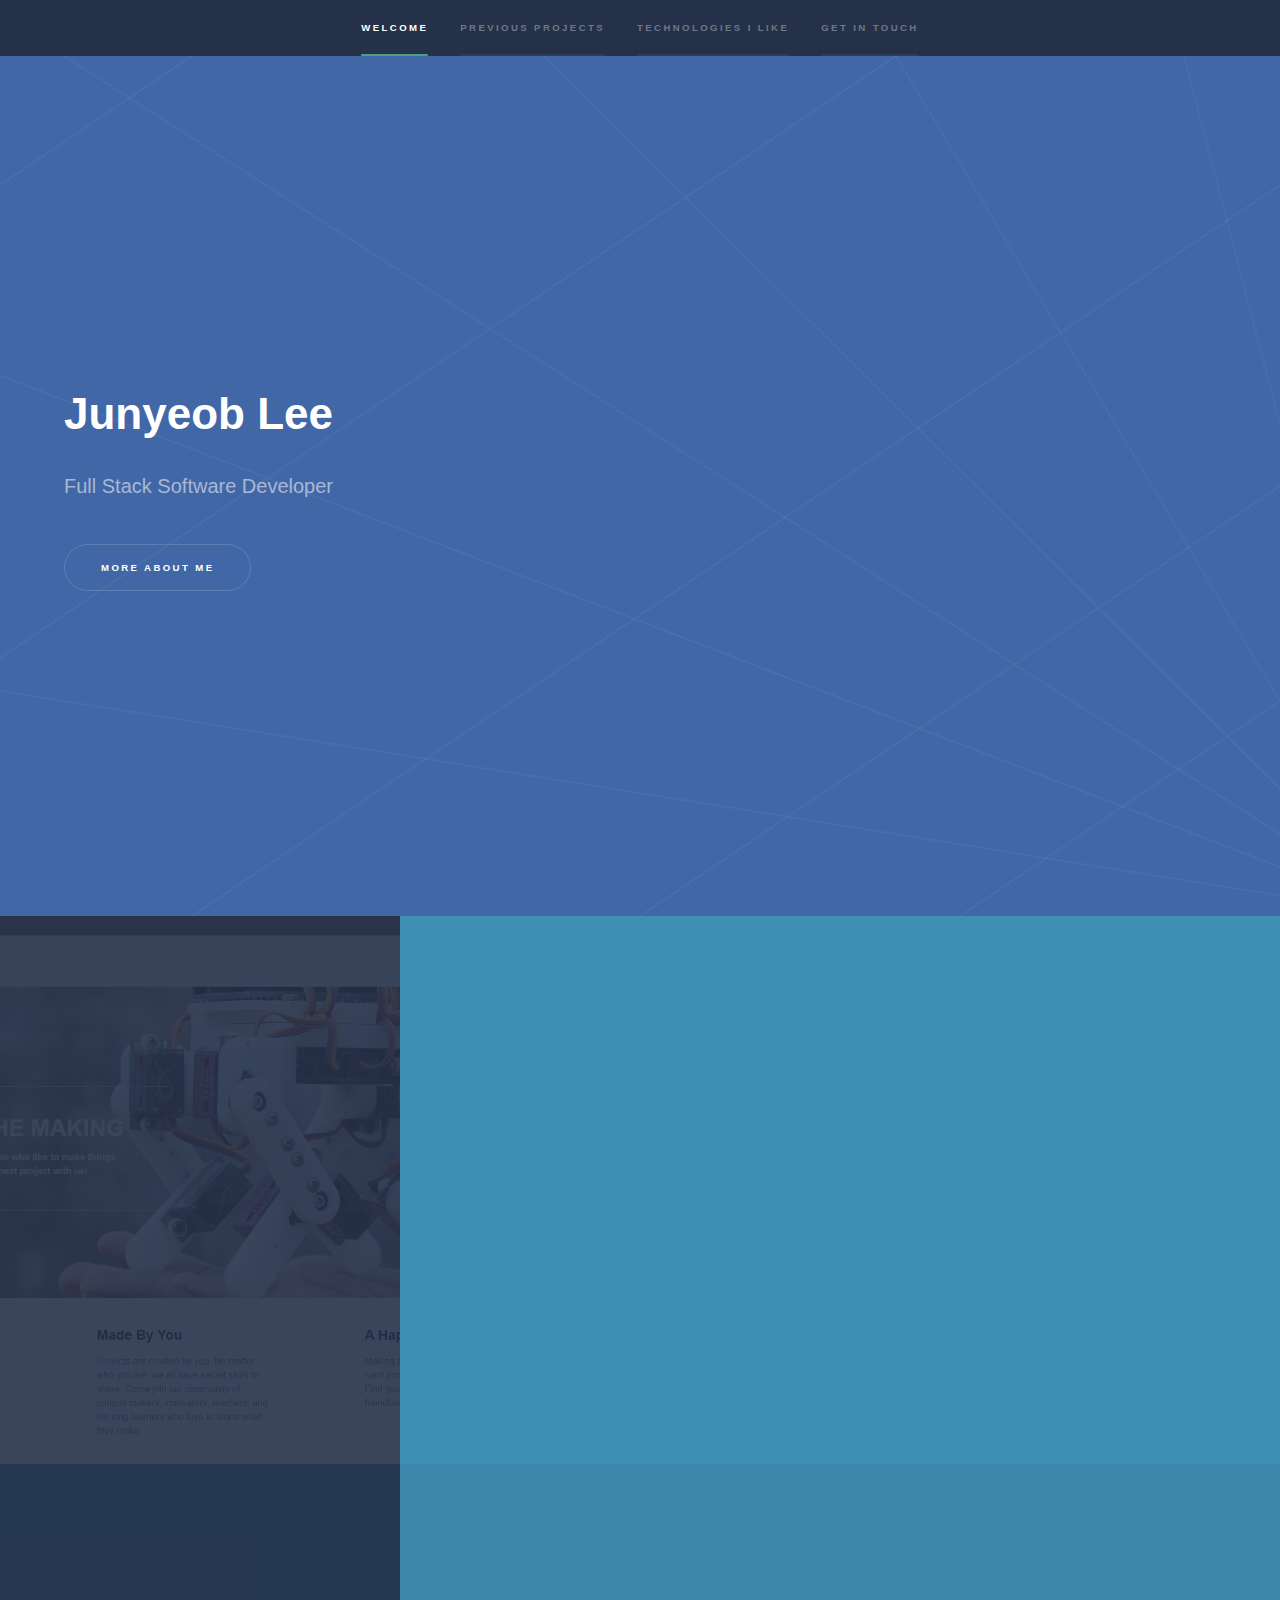
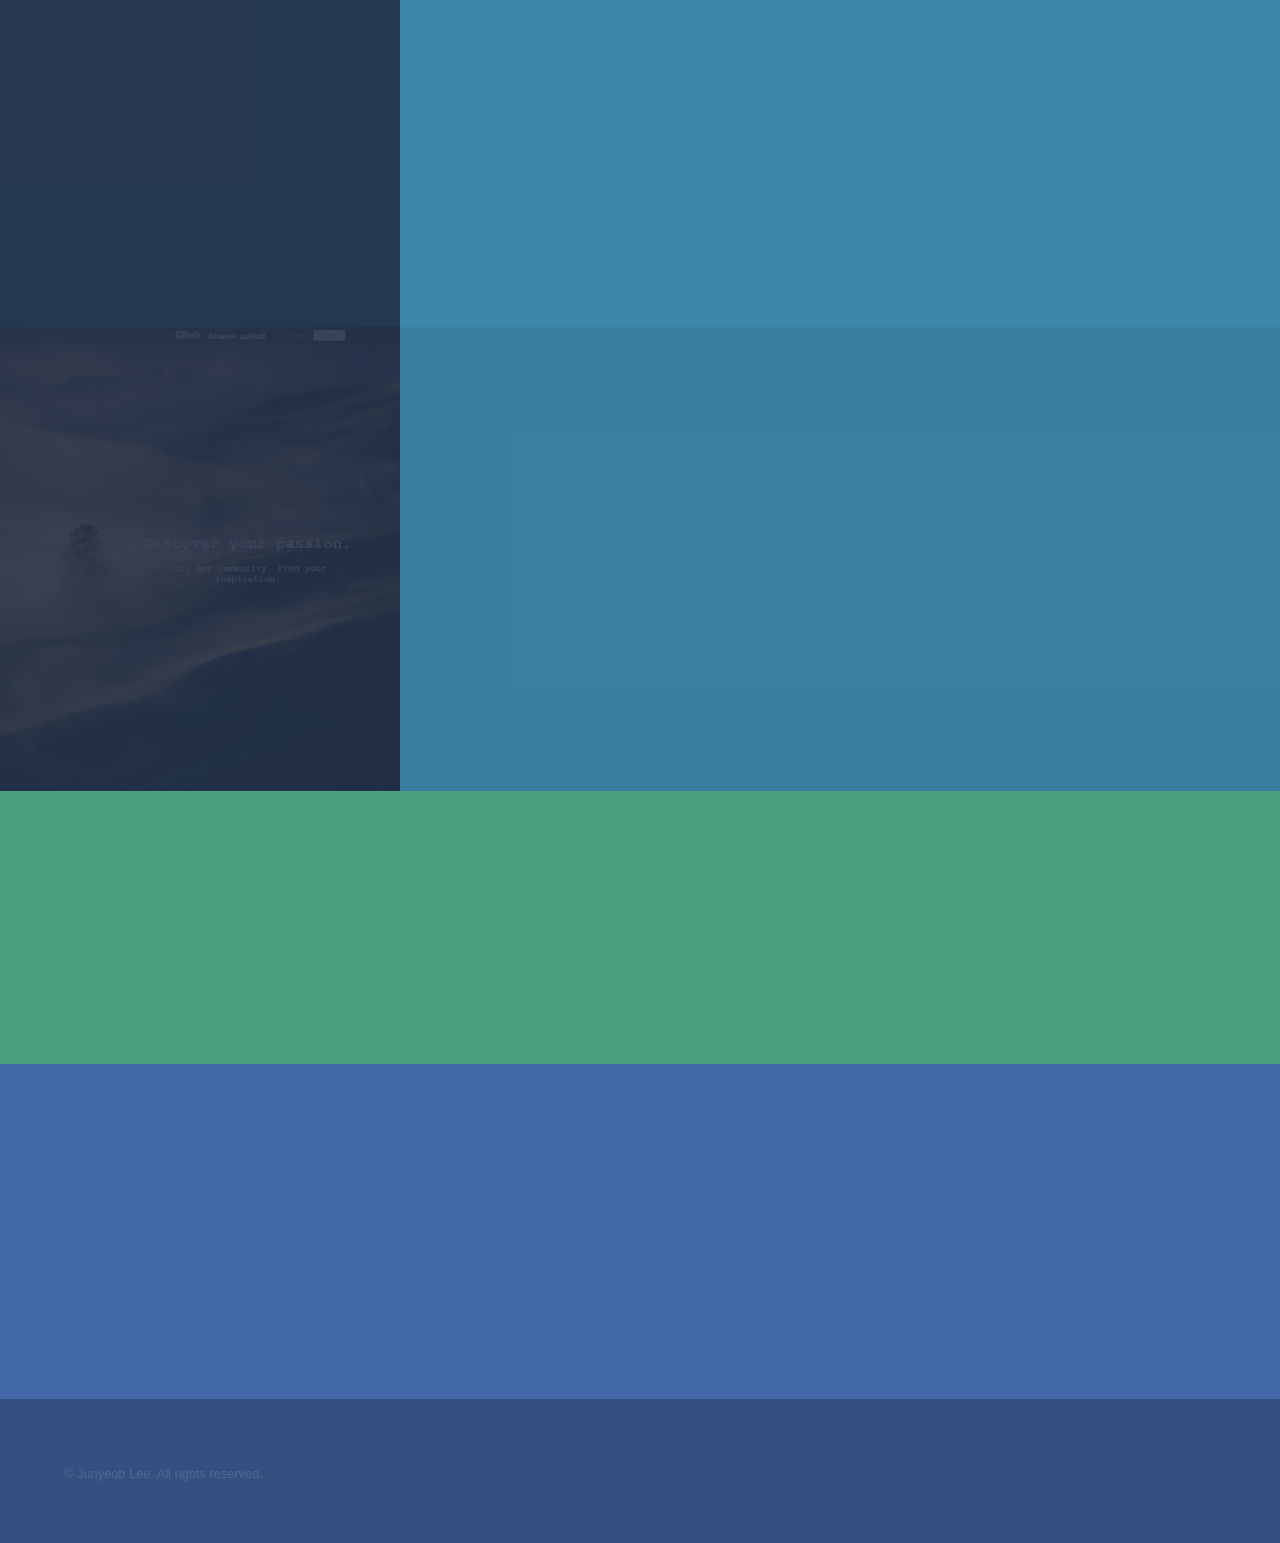
==== commit 587a5fd3: "s1" ====
--- a/index.html
+++ b/index.html
@@ -230,7 +230,7 @@
 		</section>
 
 		<!-- Three -->
-		<section id=" three" class="wrapper style1 fade-up">
+		<section id="three" class="wrapper style1 fade-up">
 			<div class="inner">
 				<h2>Get in touch</h2>
 				<!-- <p>Phasellus convallis elit id ullamcorper pulvinar. Duis aliquam turpis mauris, eu ultricies erat malesuada
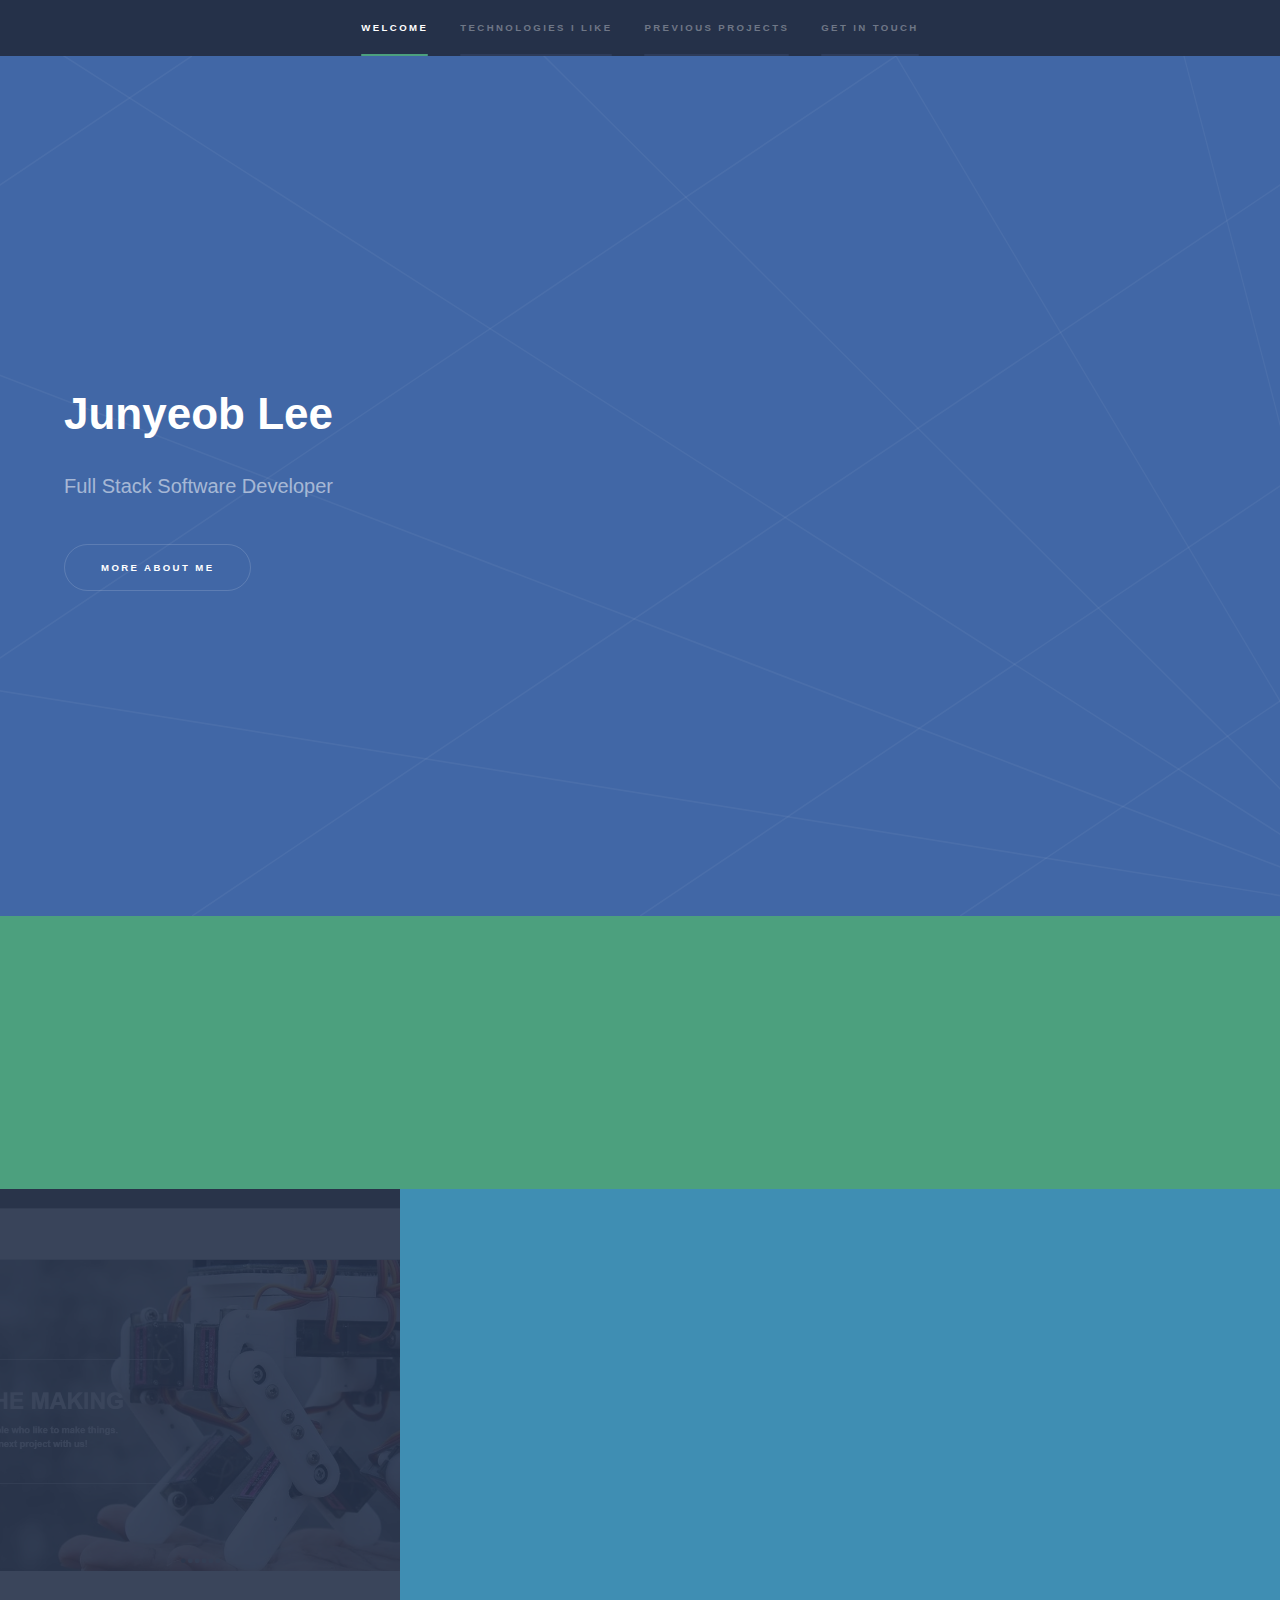
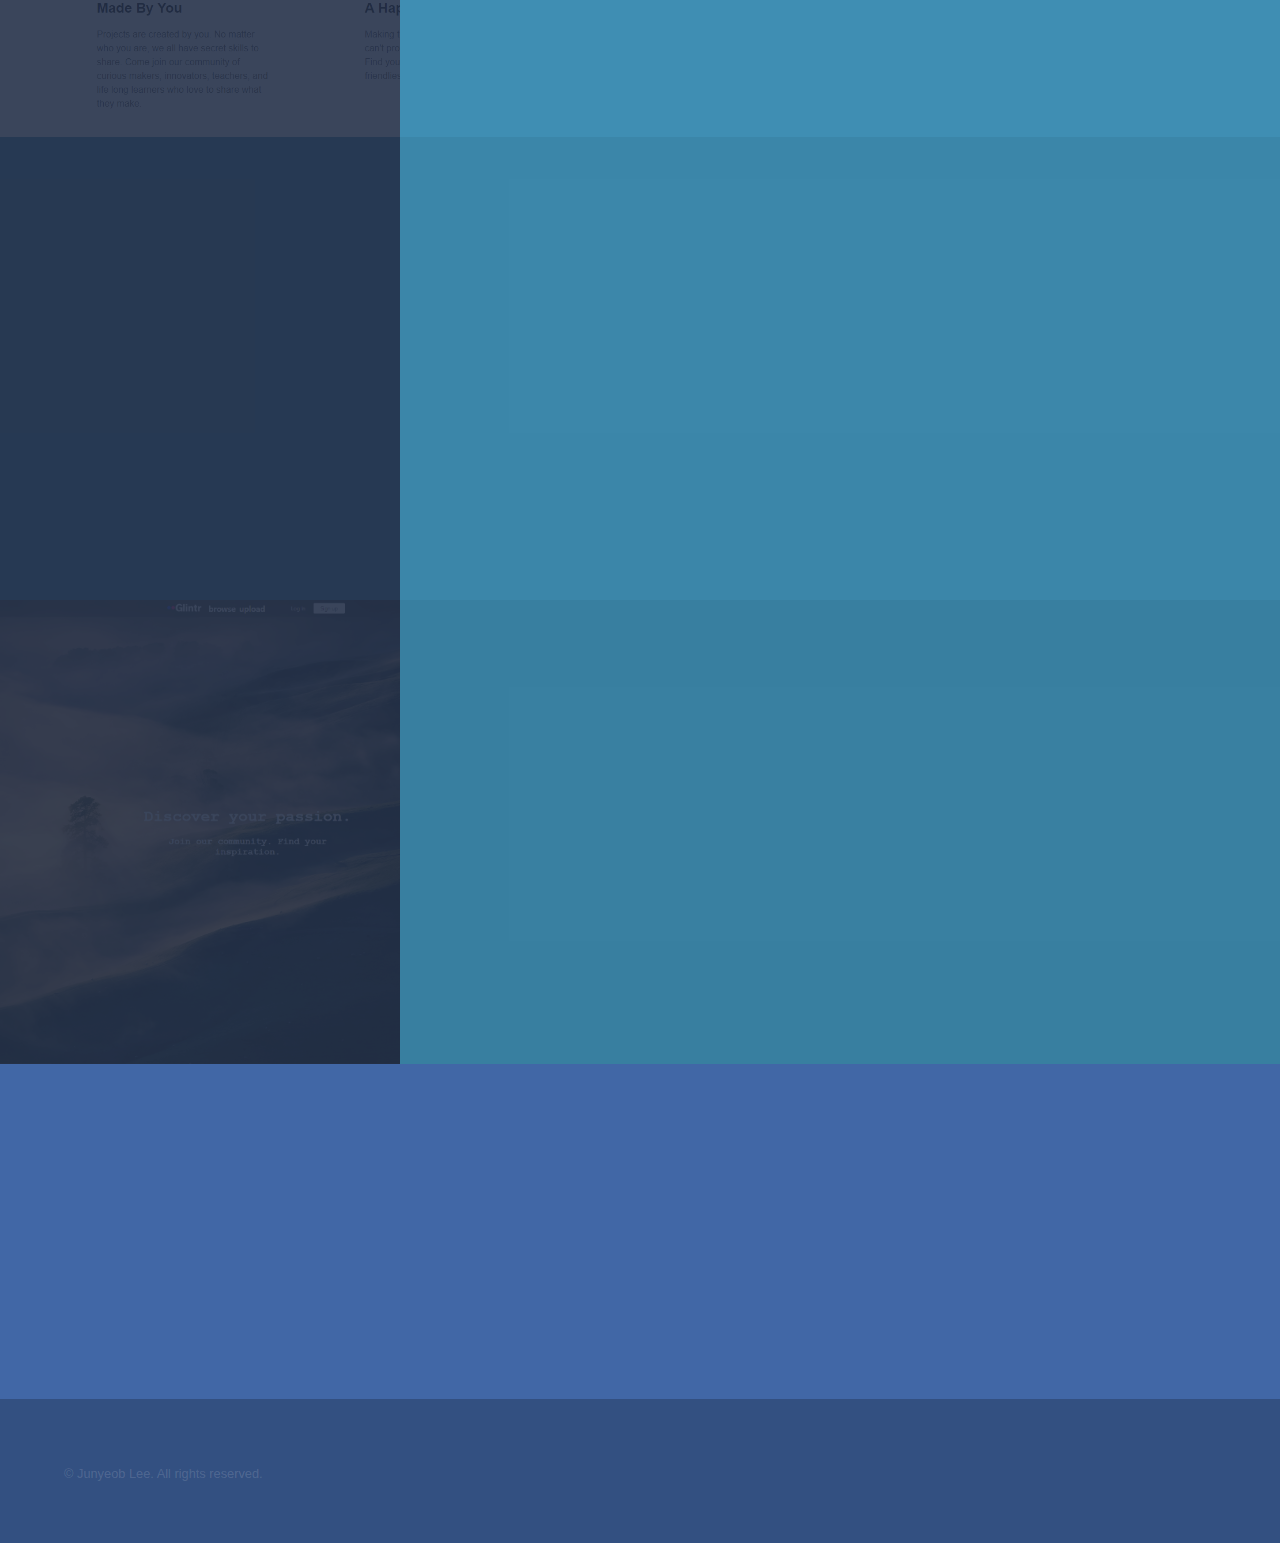
==== commit b299a5c4: "changed orders" ====
--- a/index.html
+++ b/index.html
@@ -24,8 +24,8 @@
 			<nav>
 				<ul>
 					<li><a href="#intro">Welcome</a></li>
+					<li><a href="#two">Technologies I like</a></li>
 					<li><a href="#one">Previous Projects</a></li>
-					<li><a href="#two">Technologies I like</a></li>
 					<li><a href="#three">Get in touch</a></li>
 				</ul>
 			</nav>
@@ -44,148 +44,6 @@
 					<li><a href="#one" class="button scrolly">More about me</a></li>
 				</ul>
 			</div>
-		</section>
-
-		<!-- One -->
-		<section id="one" class="wrapper style2 spotlights">
-			<section>
-				<a href="https://diwhy.herokuapp.com/" target="_blank" class="image"><img src="images/diwhy.png" alt=""
-						data-position="center center" /></a>
-				<div class="content">
-					<div class="inner">
-						<h2>DiWhy</h2>
-						<p>A clone of Instructables.com for users to share pointless DIY Projects.</br></br>
-							Please note that Live Sites
-							are
-							hosted on heroku, and they take a while to warm up for first time loading.</p>
-
-						<section class="projecttechs">
-							<ul class="tech">Frontend
-								<li>
-									HTML5
-								</li>
-								<li>
-									CSS3
-								</li>
-								<li>
-									React
-								</li>
-								<li>
-									Redux
-								</li>
-							</ul>
-							<ul class="tech">Backend
-								<li>
-									Python
-								</li>
-								<li>
-									Flask
-								</li>
-								<li>
-									SQLAlchemy
-								</li>
-								<li>
-									PostgreSQL
-								</li>
-							</ul>
-						</section>
-
-						<ul class="actions">
-							<li><a href="https://diwhy.herokuapp.com/" target="_blank" class="button">Live Site</a></li>
-							<li><a href="https://github.com/TastySatang/DiWhy" target="_blank" class="button">Github Repository</a>
-							</li>
-						</ul>
-					</div>
-				</div>
-			</section>
-			<section>
-				<a href="https://rev-up.herokuapp.com/" target="_blank" class="image"><img src="images/revup.png" alt="revup"
-						data-position="top center" /></a>
-				<div class="content">
-					<div class="inner">
-						<h2>Rev Up</h2>
-						<p>Inspired by Meetup.com</p>
-						<section class="projecttechs">
-							<ul class="tech">Frontend
-								<li>
-									HTML5
-								</li>
-								<li>
-									CSS3
-								</li>
-								<li>
-									React
-								</li>
-								<li>
-									Redux
-								</li>
-							</ul>
-							<ul class="tech">Backend
-								<li>
-									Python
-								</li>
-								<li>
-									Flask
-								</li>
-								<li>
-									SQLAlchemy
-								</li>
-								<li>
-									PostgreSQL
-								</li>
-							</ul>
-						</section>
-						<ul class="actions">
-							<li><a href="https://rev-up.herokuapp.com/" target="_blank" class="button">Live Site</a></li>
-							<li><a href="https://github.com/TastySatang/RevUp" target="_blank" class="button">Github Repository</a>
-						</ul>
-					</div>
-				</div>
-			</section>
-			<section>
-				<a href="https://glintr.herokuapp.com/" target="_blank" class="image"><img src="images/glintr.png" alt=""
-						data-position="25% 25%" /></a>
-				<div class="content">
-					<div class="inner">
-						<h2>Glintr</h2>
-						<p>Flickr clone</p>
-						<section class="projecttechs">
-							<ul class="tech">Frontend
-								<li>
-									HTML5
-								</li>
-								<li>
-									CSS3
-								</li>
-								<li>
-									React
-								</li>
-								<li>
-									Redux
-								</li>
-							</ul>
-							<ul class="tech">Backend
-								<li>
-									Node.js
-								</li>
-								<li>
-									Express.js
-								</li>
-								<li>
-									Sequelize
-								</li>
-								<li>
-									PostgreSQL
-								</li>
-							</ul>
-						</section>
-						<ul class="actions">
-							<li><a href="https://glintr.herokuapp.com/" target="_blank" class="button">Live Site</a></li>
-							<li><a href="https://github.com/TastySatang/Glintr" target="_blank" class="button">Github Repository</a>
-						</ul>
-					</div>
-				</div>
-			</section>
 		</section>
 
 		<!-- Two -->
@@ -229,6 +87,150 @@
 			</div>
 		</section>
 
+		<!-- One -->
+		<section id="one" class="wrapper style2 spotlights">
+			<section>
+				<a href="https://diwhy.herokuapp.com/" target="_blank" class="image"><img src="images/diwhy.png" alt=""
+						data-position="center center" /></a>
+				<div class="content">
+					<div class="inner">
+						<h2>DiWhy</h2>
+						<p>A clone of Instructables.com for users to share pointless DIY Projects.</br></br>
+							Please note that Live Sites
+							are
+							hosted on heroku, and they take a while to warm up for first time loading.</p>
+
+						<section class="projecttechs">
+							<ul class="tech">Frontend
+								<li>
+									HTML5
+								</li>
+								<li>
+									CSS3
+								</li>
+								<li>
+									React
+								</li>
+								<li>
+									Redux
+								</li>
+							</ul>
+							<ul class="tech">Backend
+								<li>
+									Python
+								</li>
+								<li>
+									Flask
+								</li>
+								<li>
+									SQLAlchemy
+								</li>
+								<li>
+									PostgreSQL
+								</li>
+							</ul>
+						</section>
+
+						<ul class="actions">
+							<li><a href="https://diwhy.herokuapp.com/" target="_blank" class="button">Live Site</a></li>
+							<li><a href="https://github.com/TastySatang/DiWhy" target="_blank" class="button">Github Repository</a>
+							</li>
+						</ul>
+					</div>
+				</div>
+			</section>
+			<section>
+				<a href="https://rev-up.herokuapp.com/" target="_blank" class="image"><img src="images/revup.png" alt="revup"
+						data-position="top center" /></a>
+				<div class="content">
+					<div class="inner">
+						<h2>Rev Up</h2>
+						<p>Inspired by Meetup.com</p>
+						<section class="projecttechs">
+							<ul class="tech">Frontend
+								<li>
+									HTML5
+								</li>
+								<li>
+									CSS3
+								</li>
+								<li>
+									React
+								</li>
+								<li>
+									Redux
+								</li>
+							</ul>
+							<ul class="tech">Backend
+								<li>
+									Python
+								</li>
+								<li>
+									Flask
+								</li>
+								<li>
+									SQLAlchemy
+								</li>
+								<li>
+									PostgreSQL
+								</li>
+							</ul>
+						</section>
+						<ul class="actions">
+							<li><a href="https://rev-up.herokuapp.com/" target="_blank" class="button">Live Site</a></li>
+							<li><a href="https://github.com/TastySatang/RevUp" target="_blank" class="button">Github Repository</a>
+						</ul>
+					</div>
+				</div>
+			</section>
+			<section>
+				<a href="https://glintr.herokuapp.com/" target="_blank" class="image"><img src="images/glintr.png" alt=""
+						data-position="25% 25%" /></a>
+				<div class="content">
+					<div class="inner">
+						<h2>Glintr</h2>
+						<p>Flickr clone</p>
+						<section class="projecttechs">
+							<ul class="tech">Frontend
+								<li>
+									HTML5
+								</li>
+								<li>
+									CSS3
+								</li>
+								<li>
+									React
+								</li>
+								<li>
+									Redux
+								</li>
+							</ul>
+							<ul class="tech">Backend
+								<li>
+									Node.js
+								</li>
+								<li>
+									Express.js
+								</li>
+								<li>
+									Sequelize
+								</li>
+								<li>
+									PostgreSQL
+								</li>
+							</ul>
+						</section>
+						<ul class="actions">
+							<li><a href="https://glintr.herokuapp.com/" target="_blank" class="button">Live Site</a></li>
+							<li><a href="https://github.com/TastySatang/Glintr" target="_blank" class="button">Github Repository</a>
+						</ul>
+					</div>
+				</div>
+			</section>
+		</section>
+
+
+
 		<!-- Three -->
 		<section id="three" class="wrapper style1 fade-up">
 			<div class="inner">
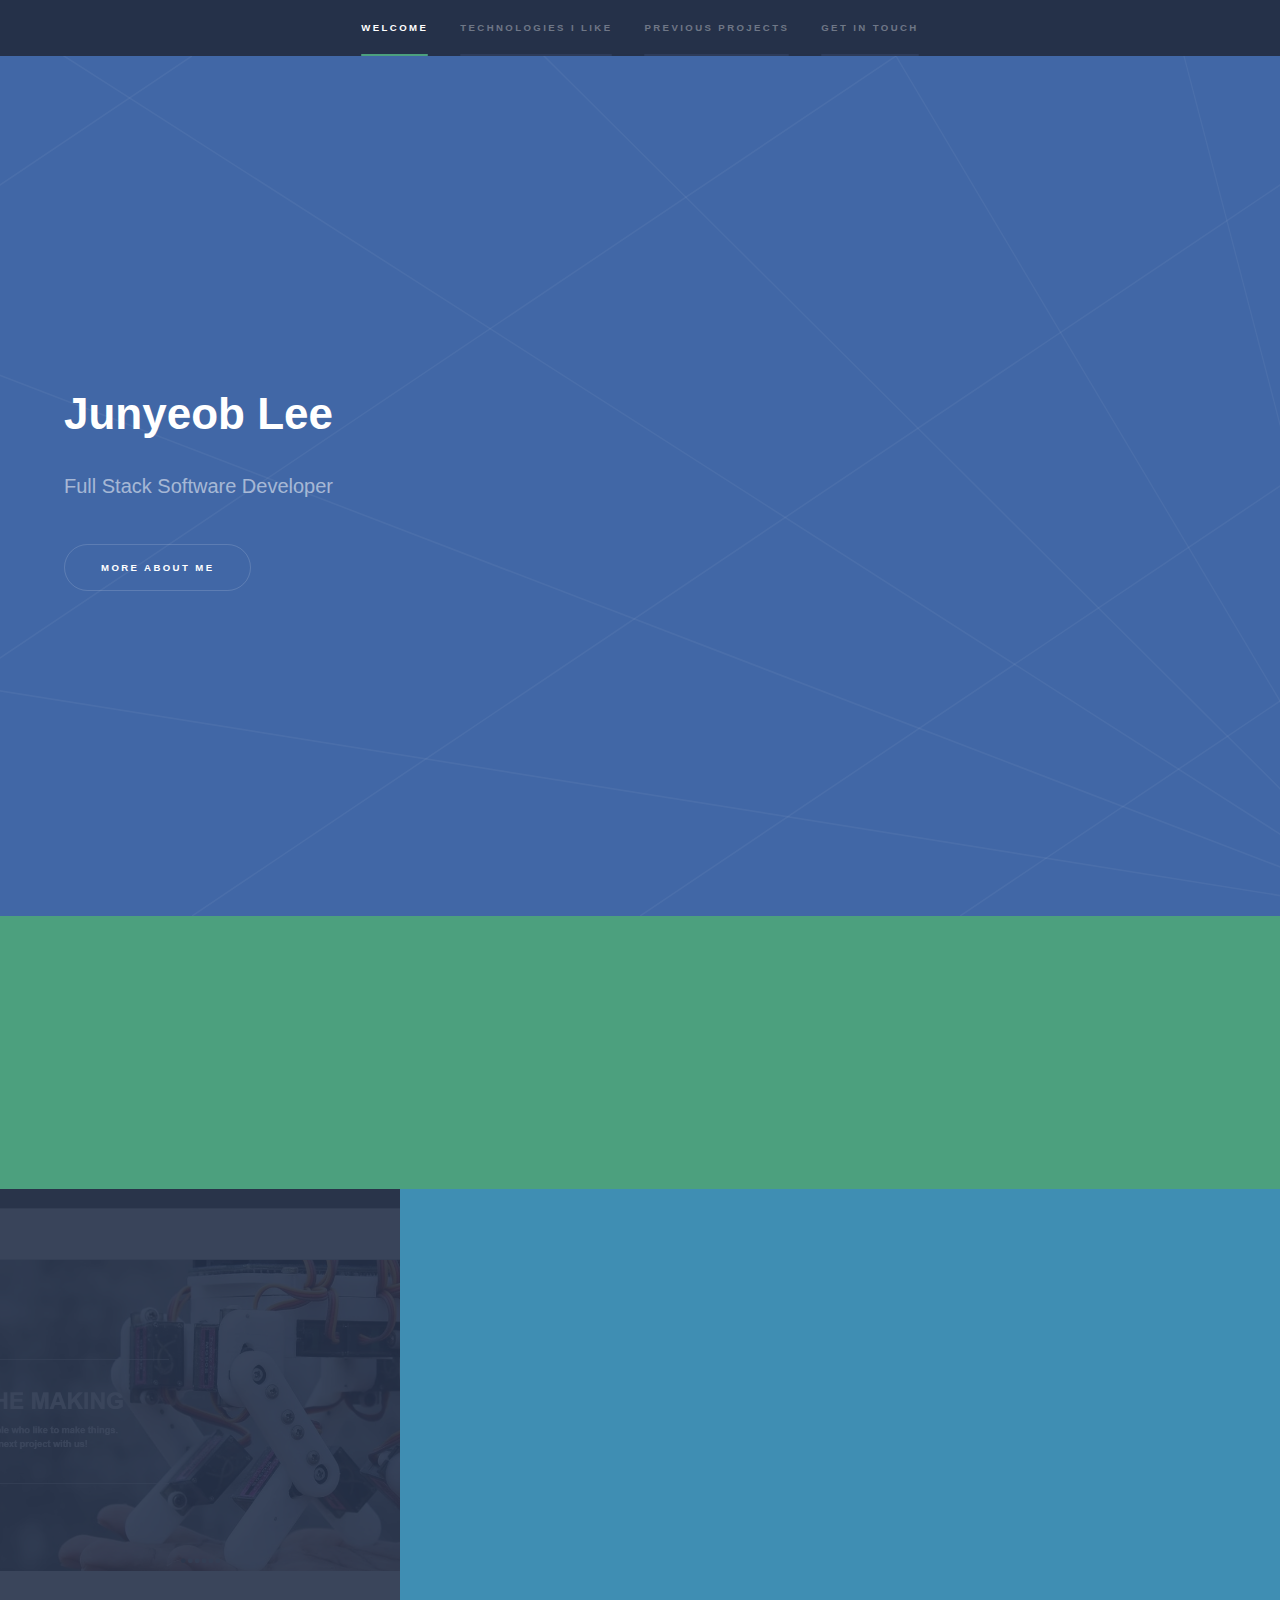
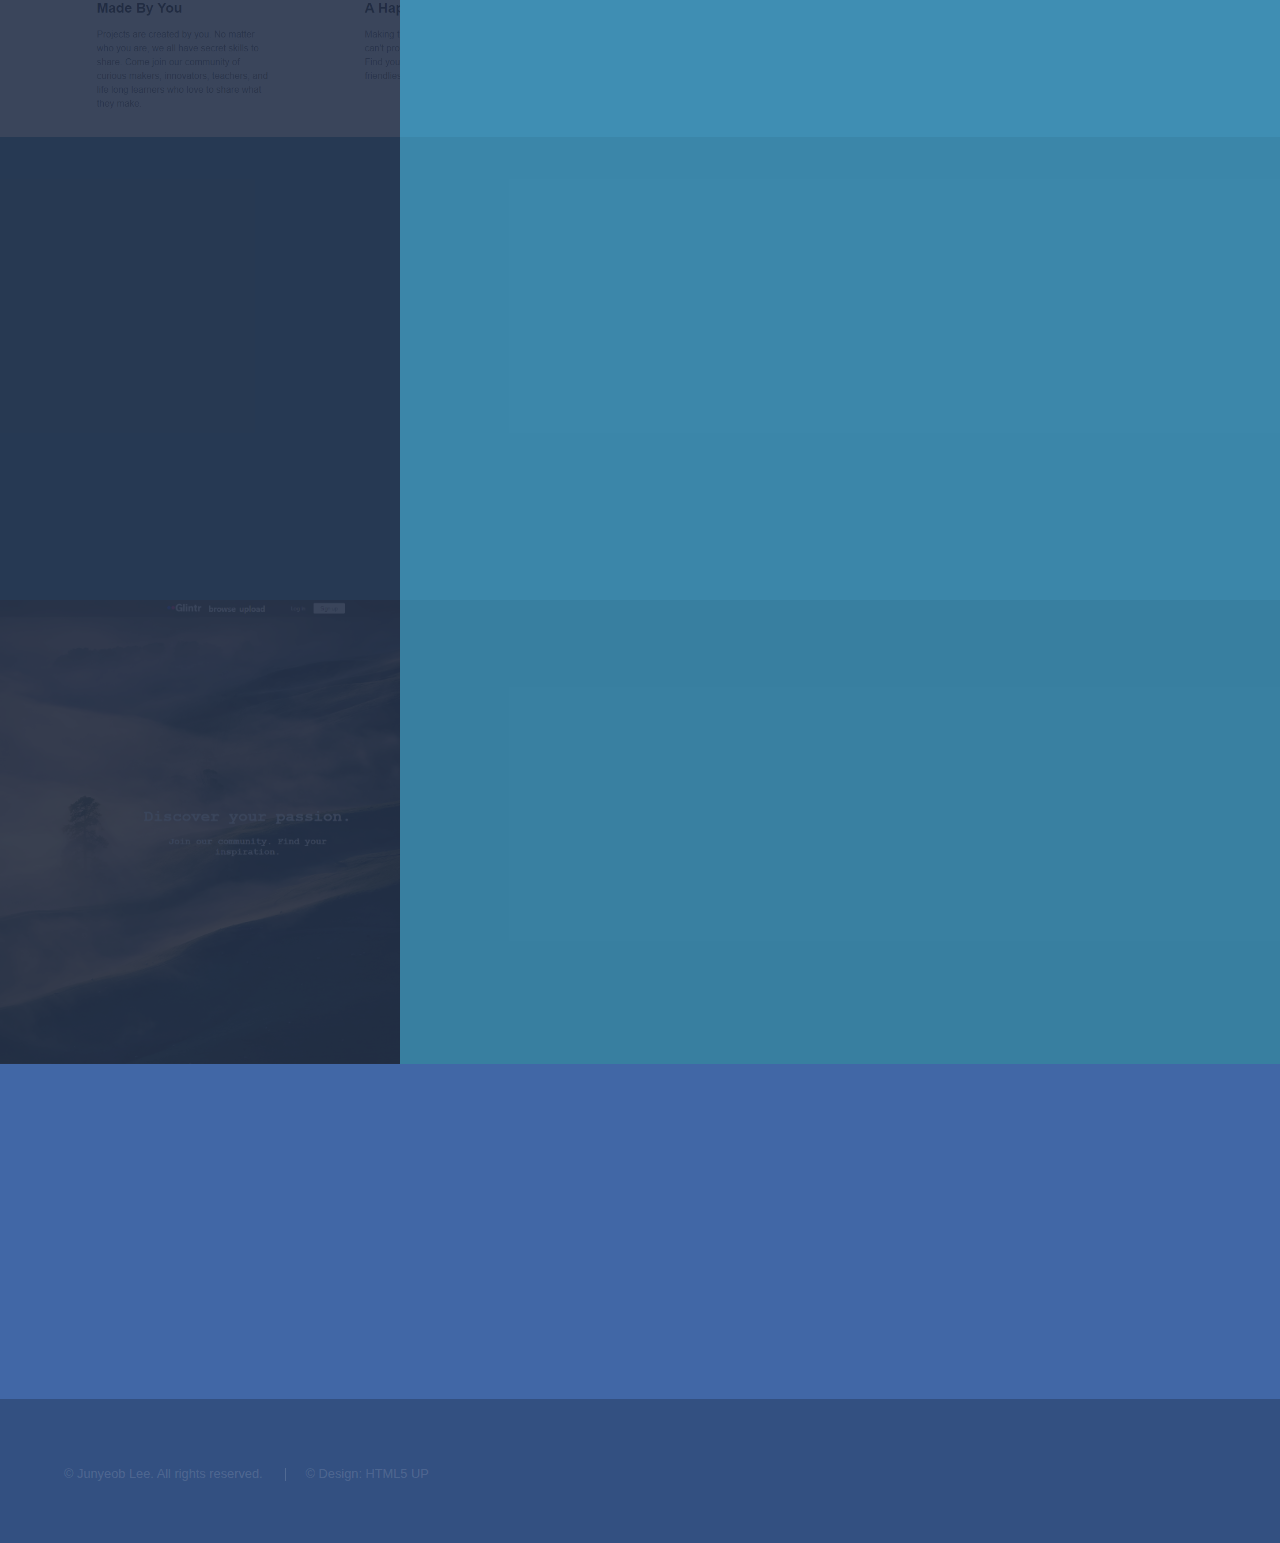
==== commit 26fd0ce4: "added desg" ====
--- a/index.html
+++ b/index.html
@@ -305,6 +305,7 @@
 		<div class="inner">
 			<ul class="menu">
 				<li>&copy; Junyeob Lee. All rights reserved.</li>
+				<li>&copy; Design: HTML5 UP</li>
 			</ul>
 		</div>
 	</footer>
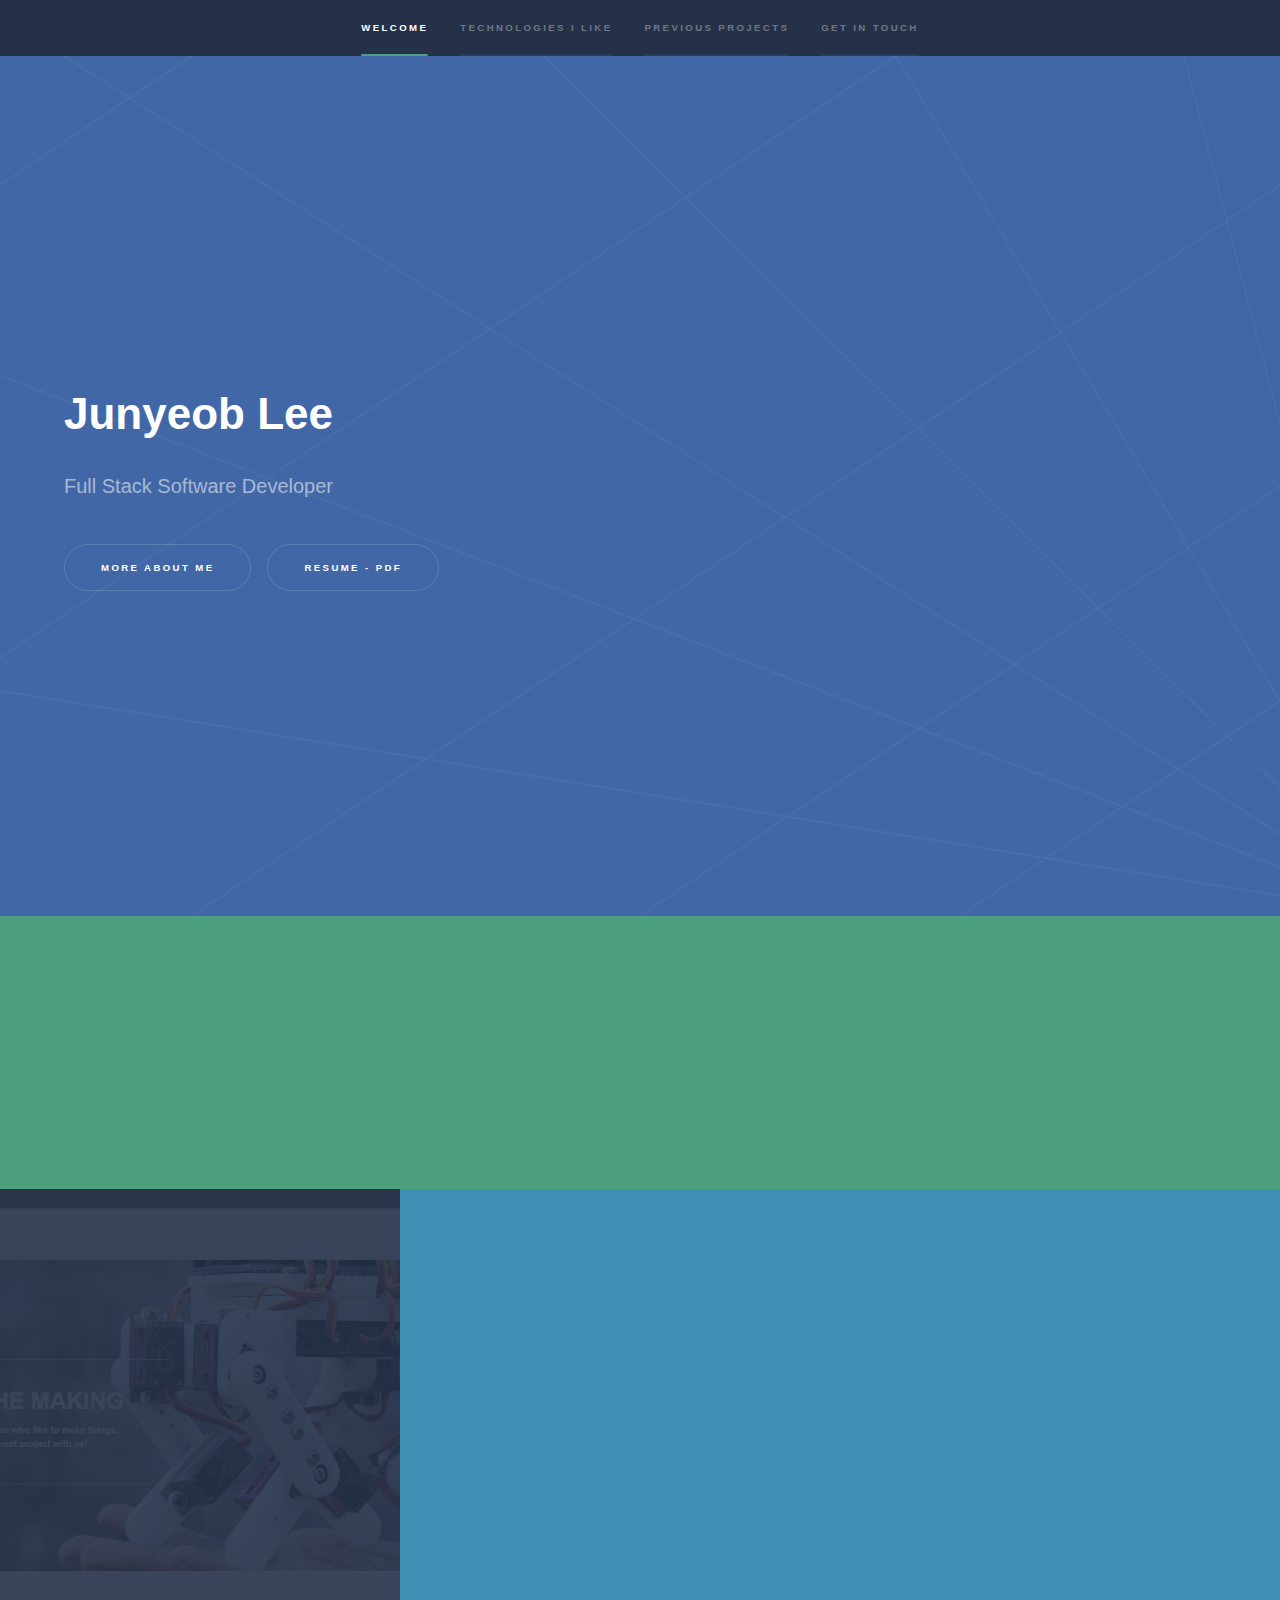
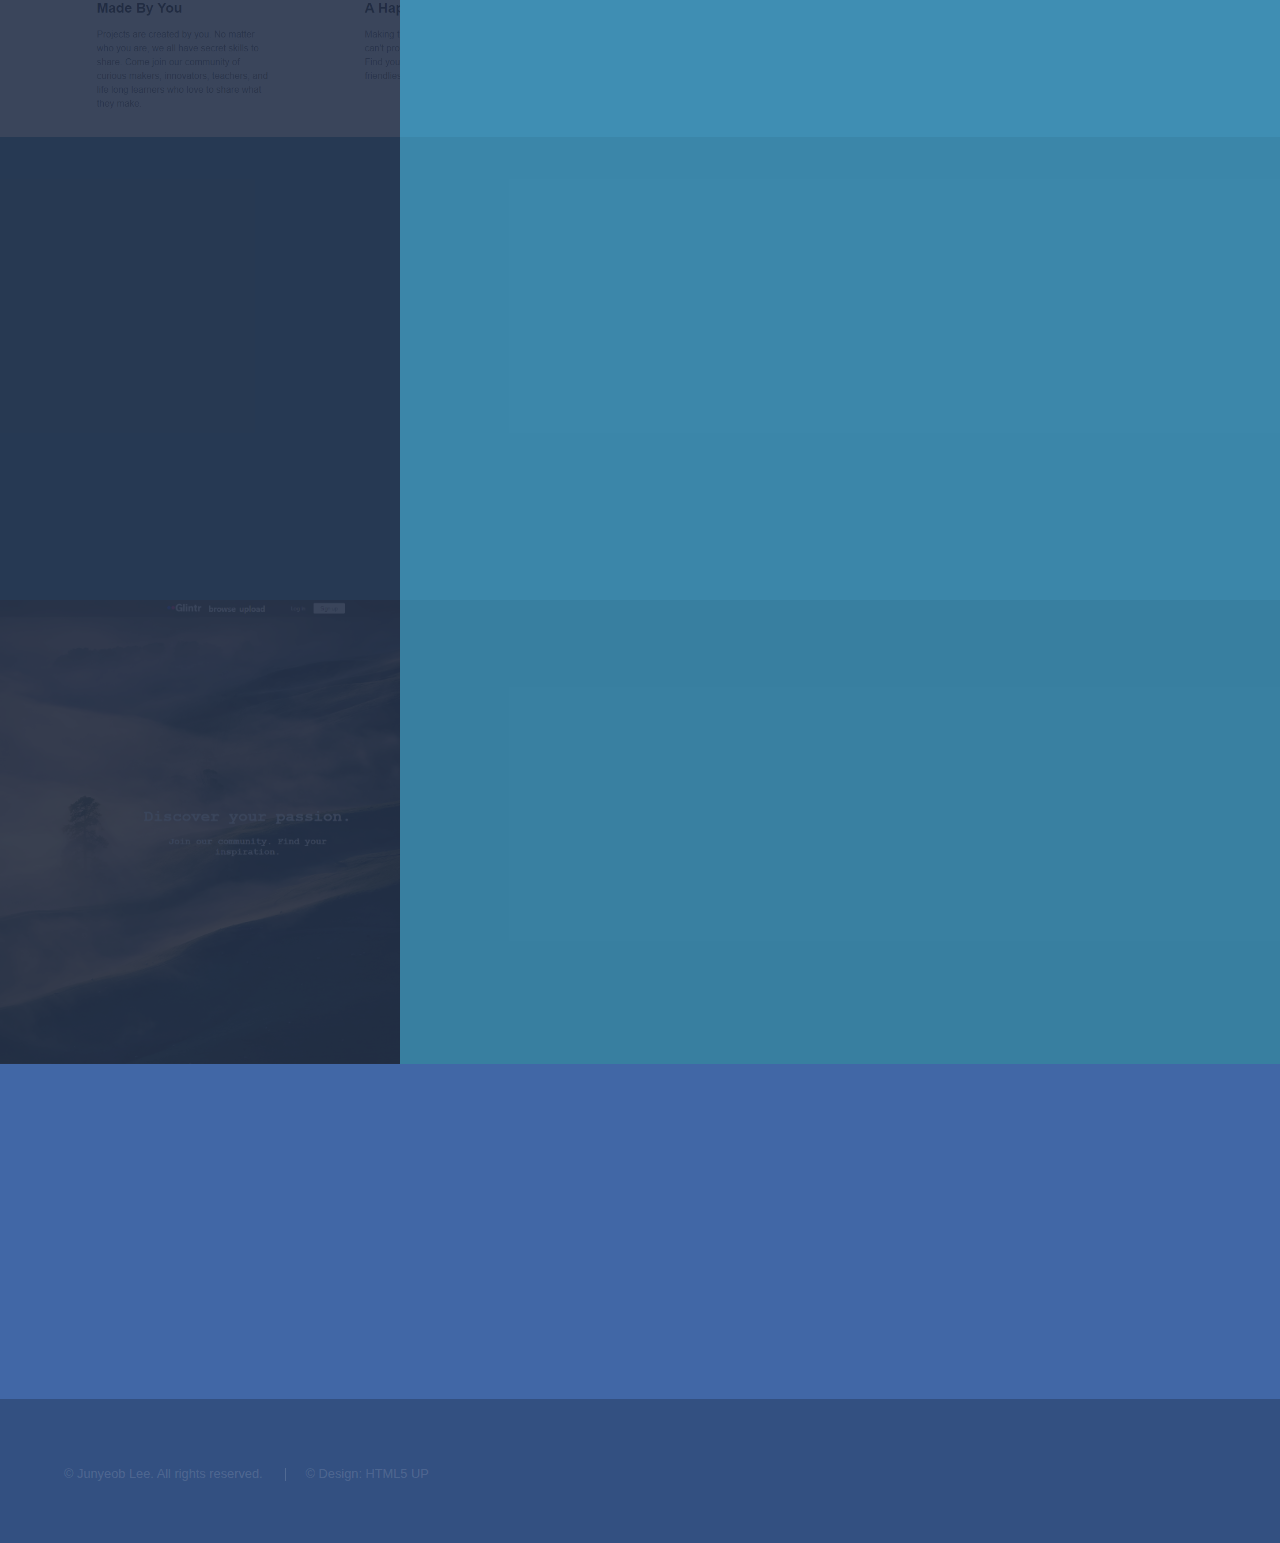
==== commit f8250d8e: "resume" ====
--- a/index.html
+++ b/index.html
@@ -42,6 +42,8 @@
 				<p>Full Stack Software Developer</p>
 				<ul class="actions">
 					<li><a href="#one" class="button scrolly">More about me</a></li>
+					<li><a href="/assets/resem/Lee_Junyeob_Resume.pdf" class="button scrolly" target='_blank'>Resume - pdf</a>
+					</li>
 				</ul>
 			</div>
 		</section>
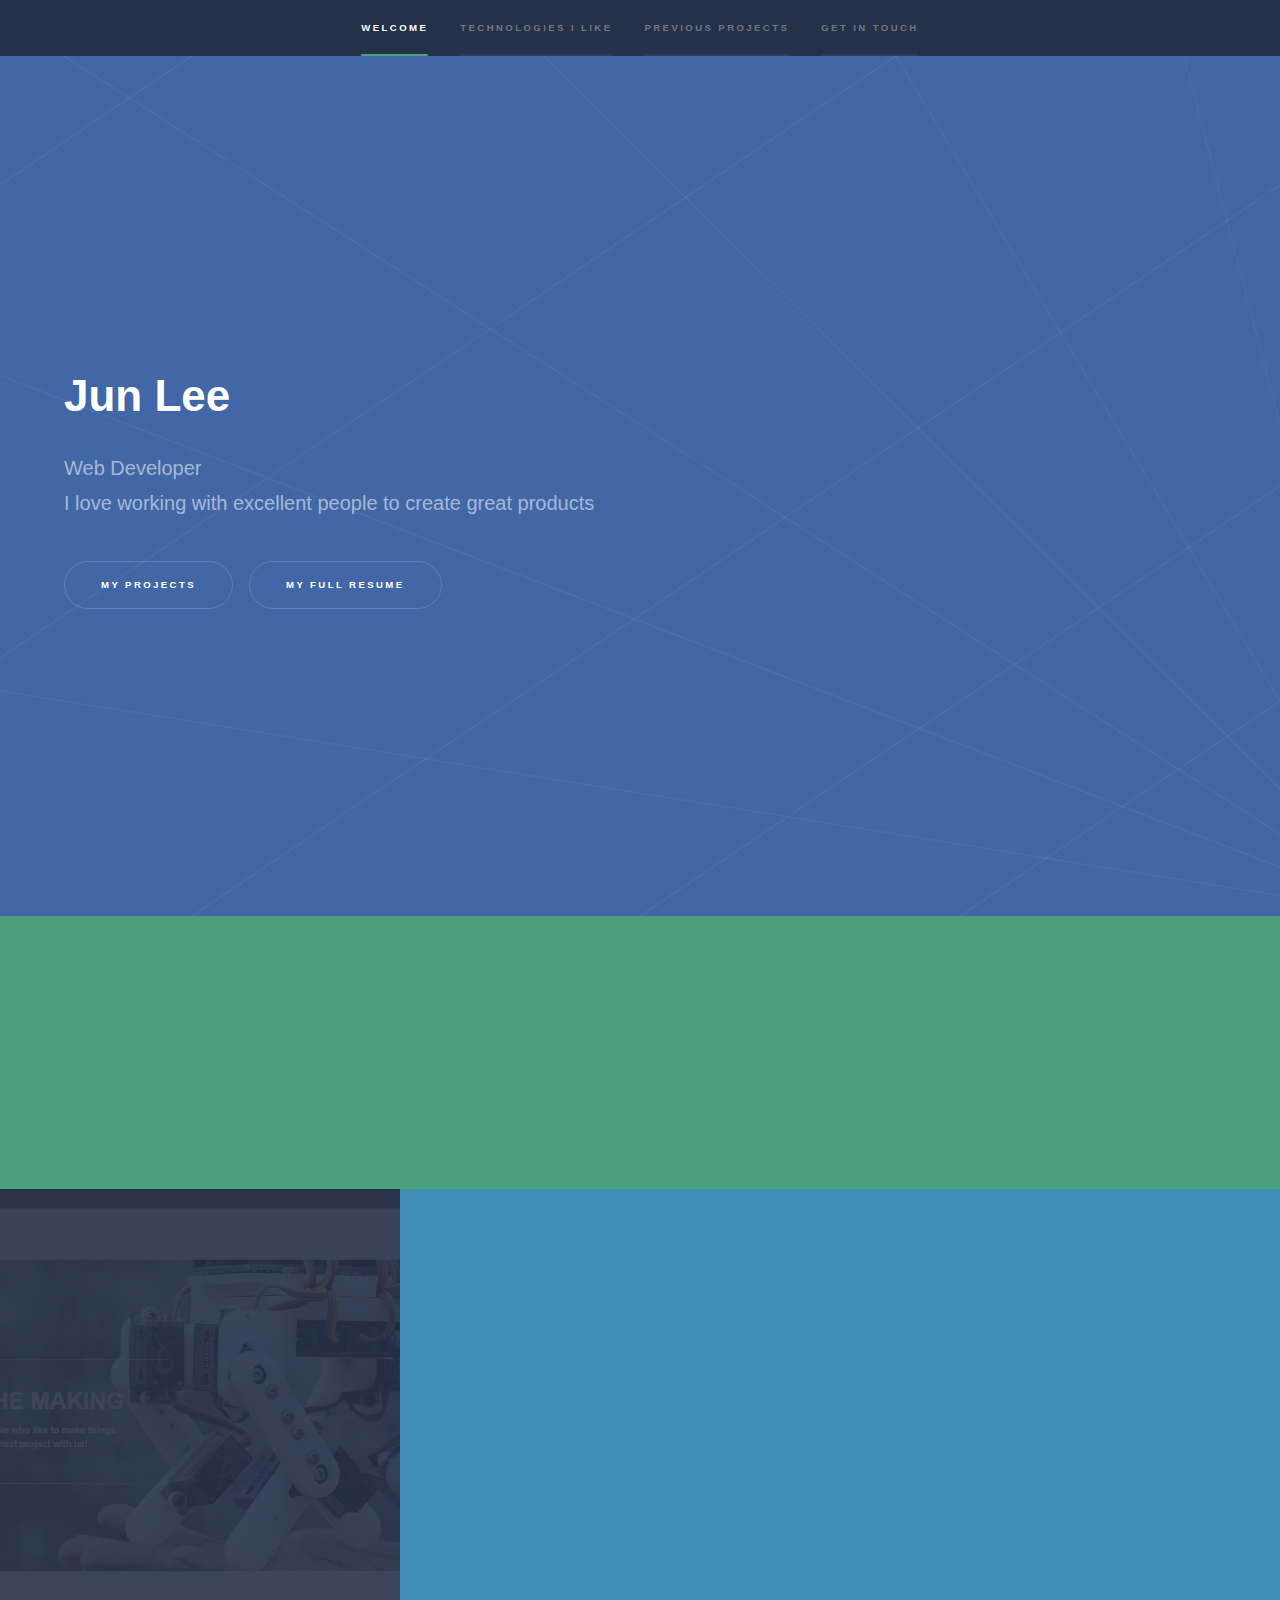
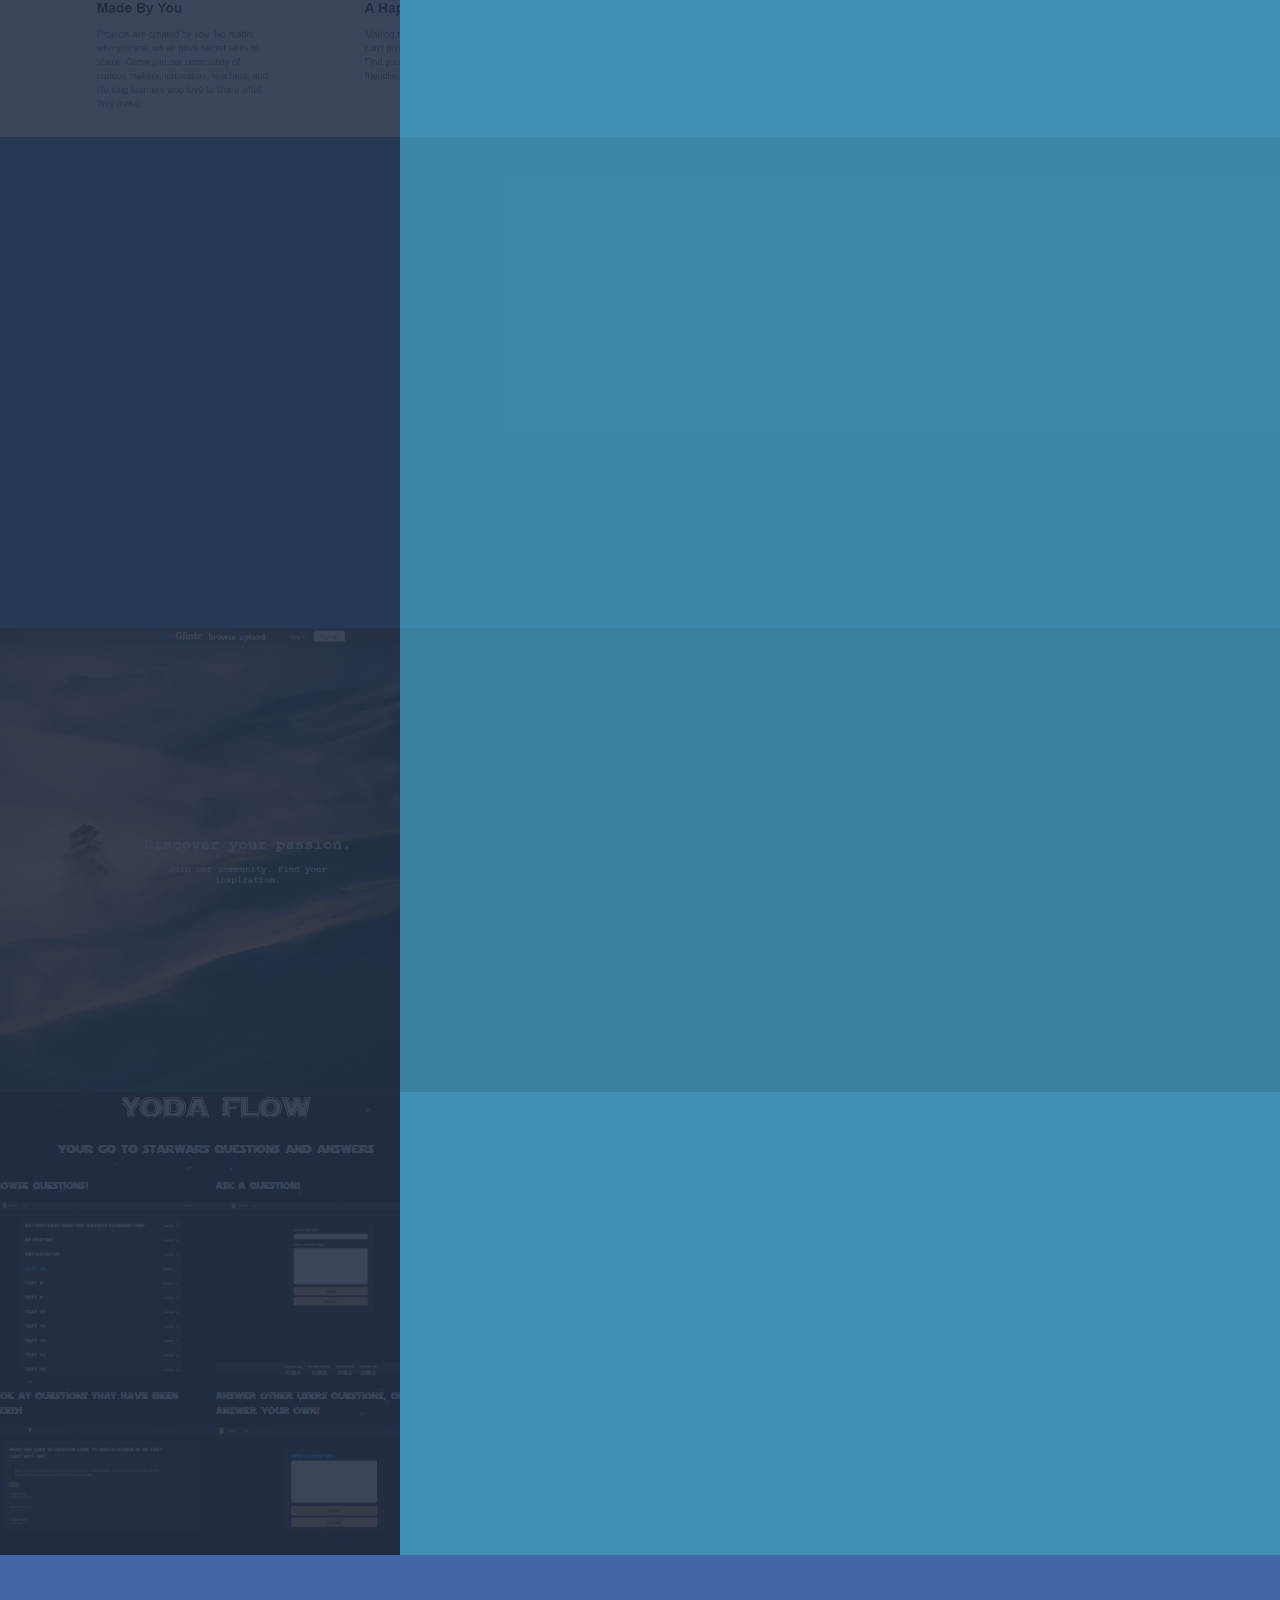
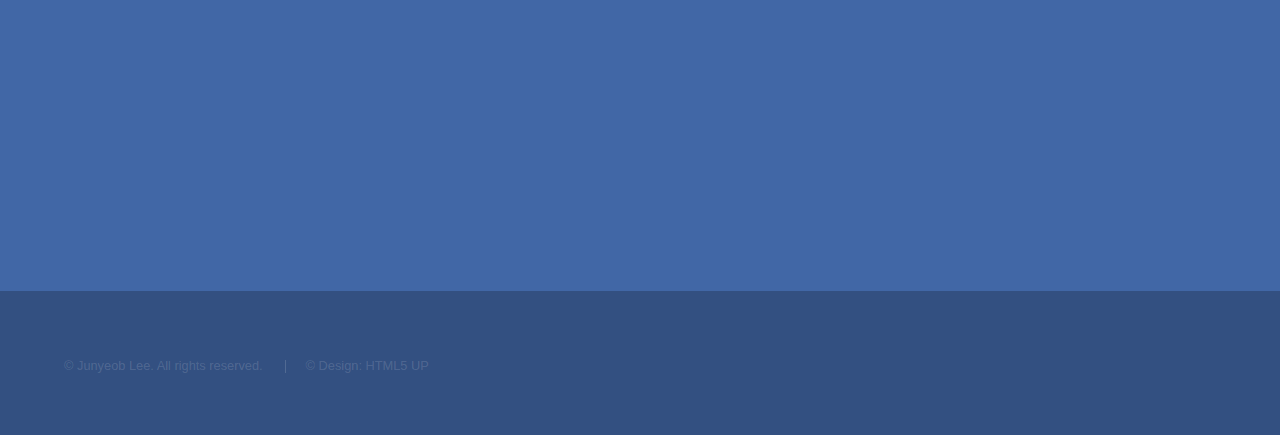
==== commit 0c576ead: "yodaflow added" ====
--- a/index.html
+++ b/index.html
@@ -38,11 +38,12 @@
 		<!-- Intro -->
 		<section id="intro" class="wrapper style1 fullscreen fade-up">
 			<div class="inner">
-				<h1>Junyeob Lee</h1>
-				<p>Full Stack Software Developer</p>
+				<h1>Jun Lee</h1>
+				<p>Web Developer <br /> I love working with excellent people to create great products</p>
+
 				<ul class="actions">
-					<li><a href="#one" class="button scrolly">More about me</a></li>
-					<li><a href="/assets/resem/Lee_Junyeob_Resume.pdf" class="button scrolly" target='_blank'>Resume - pdf</a>
+					<li><a href="#one" class="button scrolly">My Projects</a></li>
+					<li><a href="/assets/resem/Lee_Junyeob_Resume.pdf" class="button scrolly" target='_blank'>My Full Resume</a>
 					</li>
 				</ul>
 			</div>
@@ -147,7 +148,7 @@
 				<div class="content">
 					<div class="inner">
 						<h2>Rev Up</h2>
-						<p>Inspired by Meetup.com</p>
+						<p>Platform for car-lovers to share car related events with other members. Inspired by Meetup.com</p>
 						<section class="projecttechs">
 							<ul class="tech">Frontend
 								<li>
@@ -191,7 +192,7 @@
 				<div class="content">
 					<div class="inner">
 						<h2>Glintr</h2>
-						<p>Flickr clone</p>
+						<p>Flickr clone. Platform for users to share photos</p>
 						<section class="projecttechs">
 							<ul class="tech">Frontend
 								<li>
@@ -225,6 +226,45 @@
 						<ul class="actions">
 							<li><a href="https://glintr.herokuapp.com/" target="_blank" class="button">Live Site</a></li>
 							<li><a href="https://github.com/TastySatang/Glintr" target="_blank" class="button">Github Repository</a>
+						</ul>
+					</div>
+				</div>
+			</section>
+			<section>
+				<a href="https://yoda-flow-app.herokuapp.com/" target="_blank" class="image"><img src="images/yodaflow.png"
+						alt="yoda-flow-app" data-position="25% 25%" /></a>
+				<div class="content">
+					<div class="inner">
+						<h2>Yoda-Flow</h2>
+						<p>Starwars forum inspired by stack-overflow</p>
+						<section class="projecttechs">
+							<ul class="tech">Frontend
+								<li>
+									Pug.js
+								</li>
+								<li>
+									CSS3
+								</li>
+							</ul>
+							<ul class="tech">Backend
+								<li>
+									Node.js
+								</li>
+								<li>
+									Express.js
+								</li>
+								<li>
+									Sequelize
+								</li>
+								<li>
+									PostgreSQL
+								</li>
+							</ul>
+						</section>
+						<ul class="actions">
+							<li><a href="https://yoda-flow-app.herokuapp.com/" target="_blank" class="button">Live Site</a></li>
+							<li><a href="https://github.com/TastySatang/April-G2-Yoda-flow" target="_blank" class="button">Github
+									Repository</a>
 						</ul>
 					</div>
 				</div>
